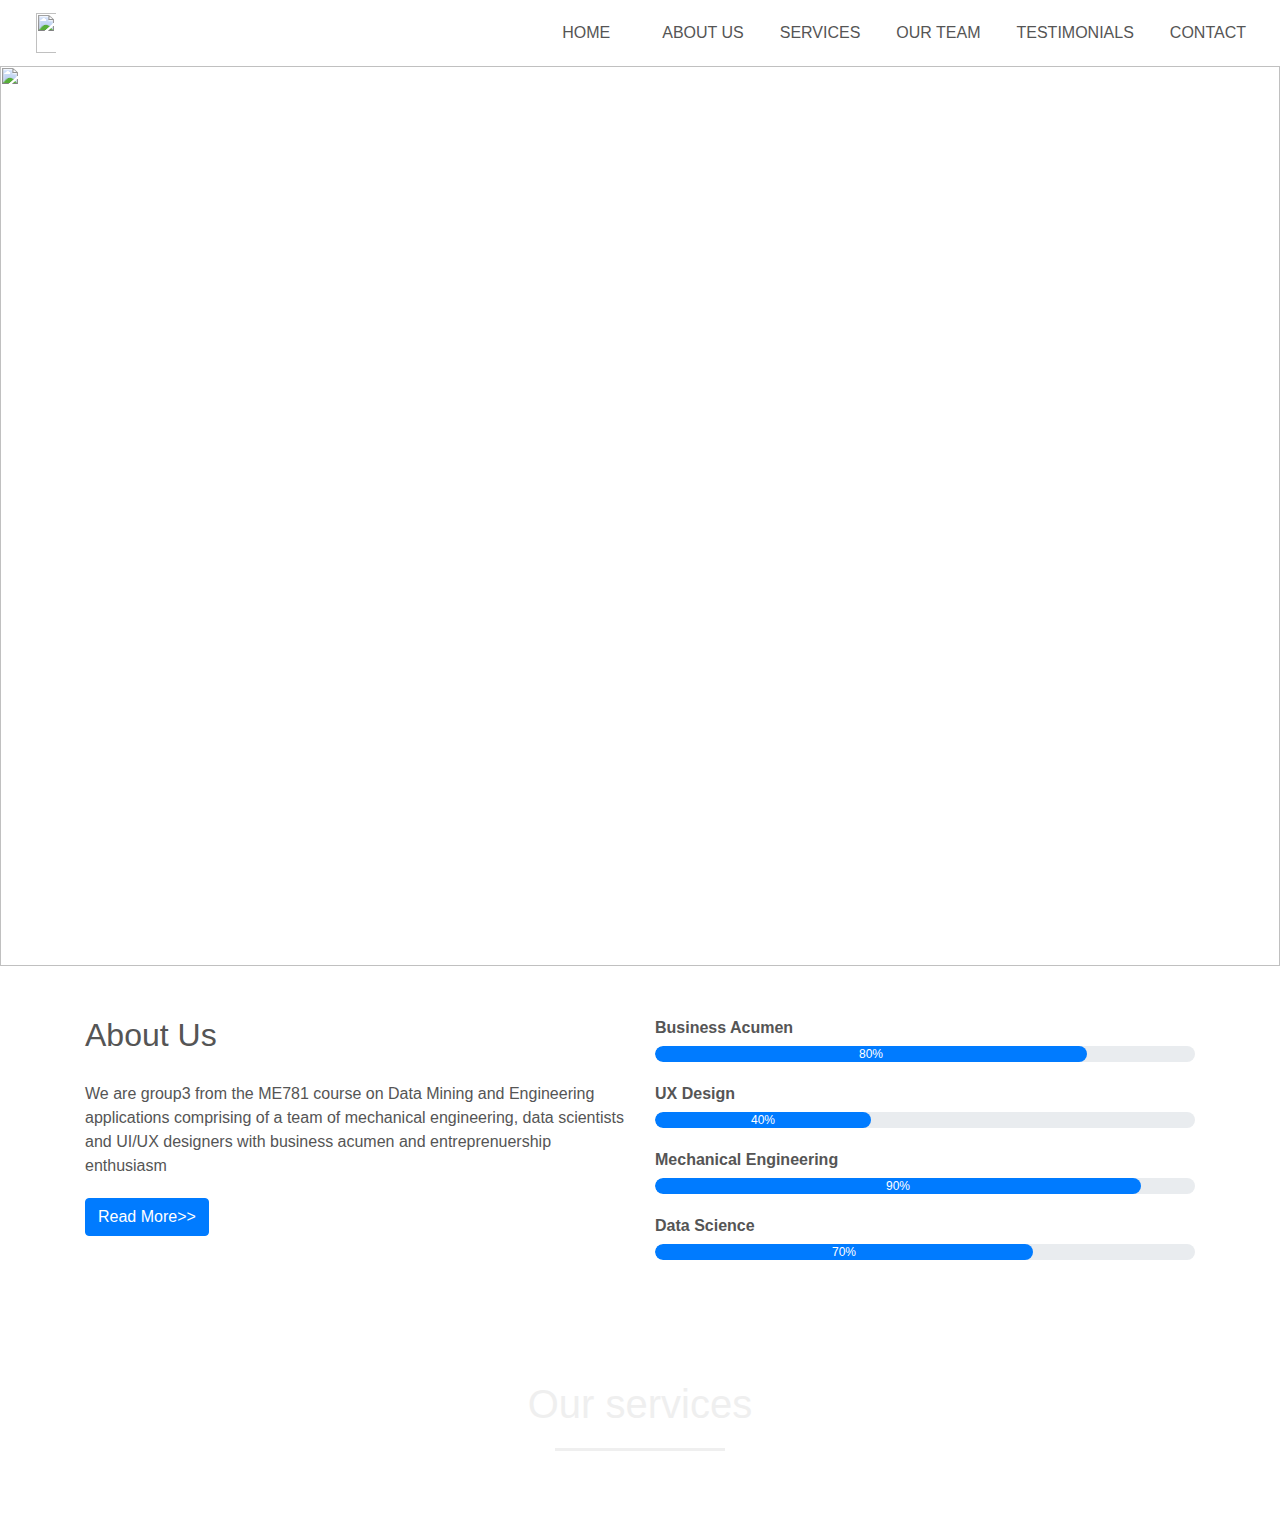
==== index.html @ fdf0c4db "3454 updated" ====
<html lang="en" dir="ltr">
  <head>
    <meta charset="utf-8">
    <title>Business Website</title>
    <link rel="stylesheet" href="style.css">

    <link rel="stylesheet" href="https://cdn.jsdelivr.net/npm/bootstrap@4.5.3/dist/css/bootstrap.min.css">
    <link rel="stylesheet" href="https://stackpath.bootstrapcdn.com/font-awesome/4.7.0/css/font-awesome.min.css">

    <script src="https://code.jquery.com/jquery-3.5.1.slim.min.js"></script>
    <script src="https://cdn.jsdelivr.net/npm/bootstrap@4.5.3/dist/js/bootstrap.bundle.min.js"></script>
  </head>
  <body>
    <!----Navigation bar---->
    <section id="nav-bar">
      <nav class="navbar navbar-expand-lg navbar-light">
  <a class="navbar-brand" href="#"><img src="image/predictailogo.png"</a>
  <button class="navbar-toggler" type="button" data-toggle="collapse" data-target="#navbarNav" aria-controls="navbarNav" aria-expanded="false" aria-label="Toggle navigation">
    <span class="navbar-toggler-icon"></span>
  </button>
  <div class="collapse navbar-collapse" id="navbarNav">
    <ul class="navbar-nav ml-auto">
      <li class="nav-item">
        <a class="nav-link" href="#">HOME</a>
      </li>
      <li class="nav-item">
        <a class="nav-link" href="#">ABOUT US</a>
      </li>
      <li class="nav-item">
        <a class="nav-link" href="#">SERVICES</a>
      </li>
      <li class="nav-item">
        <a class="nav-link" href="#">OUR TEAM</a>
      </li>
      <li class="nav-item">
        <a class="nav-link" href="#">TESTIMONIALS</a>
      </li>
      <li class="nav-item">
        <a class="nav-link" href="#">CONTACT</a>
      </li>
    </ul>
  </div>
</nav>
</section>
<section>
  <!-----Slider----->
  <div id="slider">
    <div id="headerSlider" class="carousel slide" data-ride="carousel">
    <ol class="carousel-indicators">
      <li data-target="#headerSlider" data-slide-to="0" class="active"></li>
      <li data-target="#headerSlider" data-slide-to="1"></li>
      <li data-target="#headerSlider" data-slide-to="2"></li>
    </ol>
    <div class="carousel-inner">
      <div class="carousel-item active">
        <img src="image/banner1.jpg" class="d-block img-fluid">
        <div class="carousel-caption">
          <h5>How to predict customer behaviour</h5>
        </div>
      </div>
      <div class="carousel-item">
        <img src="image/banner2.jpg" class="d-block img-fluid">
        <div class="carousel-caption">
          <h5>How to attract new customers</h5>
        </div>
      </div>
      <div class="carousel-item">
        <img src="image/banner3.jpg" class="d-block img-fluid">
        <div class="carousel-caption">
          <h5>How to retain existing customers</h5>
        </div>
      </div>
    </div>
    <a class="carousel-control-prev" href="#headerSlider" role="button" data-slide="prev">
      <span class="carousel-control-prev-icon" aria-hidden="true"></span>
      <span class="sr-only">Previous</span>
    </a>
    <a class="carousel-control-next" href="#headerSlider" role="button" data-slide="next">
      <span class="carousel-control-next-icon" aria-hidden="true"></span>
      <span class="sr-only">Next</span>
    </a>
  </div>
  </div>
</section>
  <!------About------>
  <section id="about">
    <div class="container">
      <div class="row">
        <div class="col-md-6">
        <h2>About Us</h2>
          <div class="about-content">
            We are group3 from the ME781 course on Data Mining and Engineering applications comprising
            of a team of mechanical engineering, data scientists and UI/UX designers with business acumen
            and entreprenuership enthusiasm
          </div>
          <button type="button" class="btn btn-primary">Read More>></button>
        </div>
        <div class="col-md-6 skills-bar">
          <p>Business Acumen</p>
          <div class="progress">
            <div class="progress-bar" style="width: 80%">80%</div>
          </div>
          <p>UX Design</p>
          <div class="progress">
            <div class="progress-bar" style="width: 40%">40%</div>
          </div>
          <p>Mechanical Engineering</p>
          <div class="progress">
            <div class="progress-bar" style="width: 90%">90%</div>
          </div>
          <p>Data Science</p>
          <div class="progress">
            <div class="progress-bar" style="width: 70%">70%</div>
          </div>
        </div>
      </div>
    </div>
  </section>
<!------Services------>
<section id="services">
  <div class="container">
    <h1>Our services</h1>
  </div>
</section

  </body>

</html>
---- style.css ----
*
{
  margin: 0;
  padding: 0;
}
/*----Navigation Bar-----*/
#nav-bar
{
  position: sticky;
  top: 0;
  z-index: 10;

}
.navbar-brand img
{
  height: 40px;
  padding-left: 20px
}
.navbar-nav li
{
  padding: 0 10px;
}
.navbar-nav li a
{
  float: right;
  text-align: left;
}
#nav-bar ul li a:hover
{
  color: #007bff!important;
}
.navbar
{
  background: #fff;
}
.navbar-toggler
{
  border: none!important;
}
.nav-link
{
  color: #555!important;
  font-weight:500;
  font-size: 16px;
}
/*-----Slider-----*/
#slider
{
  width: 100%;
}
.carousel-caption
{
  top: 50%;
  transform: translateY(-50%);
  bottom: initial!important
}
.carousel-caption h5
{
  color: #fff;
  font-size: 52px;
}
.carousel-item img
{
  width:100%
}

/*-------About------*/
#about
{
  padding-top: 50px;
  padding-bottom: 50px;
  color: #555;
}
#about .btn
{
  margin-top: 20px;
  margin-bottom: 30px;
}
.about-content
{
  padding-top: 20px;
}
.skills-bar p
{
  margin-bottom: 6px;
  font-weight: 600;
}
.progress-bar
{
  border-radius: 16px;
}
.progress
{
  border-radius: 16px!important;
  margin-bottom: 20px;
}
/*------Services------*/
#services
{
  background-image: linear-gradient(rgba(0, 0, 0, 0.8), rgba(0, 0, 0, 0.8)), url(image/services.png);
  background-size: cover;
  background-position: center;
  color: #efefef!important;
  background-attachment: fixed;
  padding-top: 50px;
  padding-bottom: 50px;
}
#services h1
{
  text-align:center;
  color: #efefef!important;
  padding-bottom: 10px;
}

#services h1::after
{
  content: '';
  background-color: #efefef;
  display: block;
  height: 3px;
  width:170px;
  margin: 20px auto 5px;
}
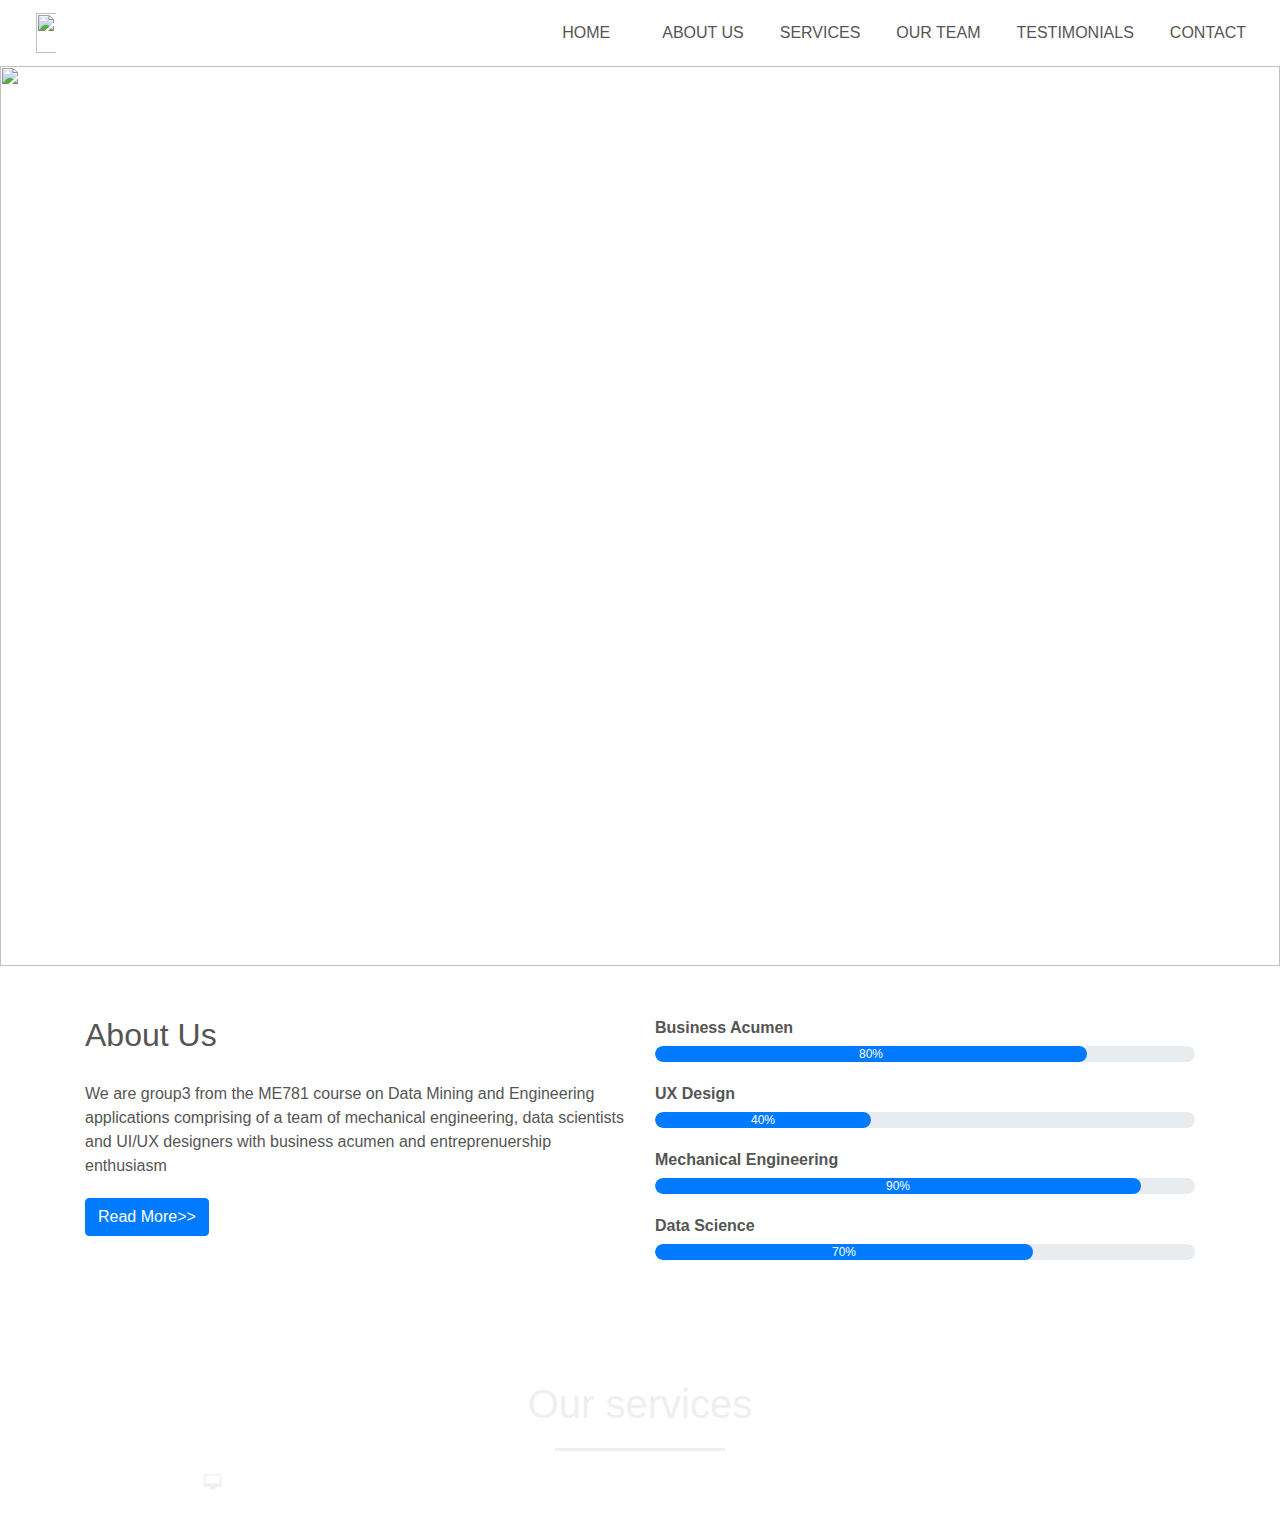
==== commit 2db5de0f: "Update index.html" ====
--- a/index.html
+++ b/index.html
@@ -120,6 +120,15 @@
 <section id="services">
   <div class="container">
     <h1>Our services</h1>
+    <div class="row services">
+      <div class="col-md-3 text-center">
+        <div class="icon">
+          <i class="fa fa-desktop"></i>
+        </div>
+
+      </div>
+
+    </div>
   </div>
 </section
 
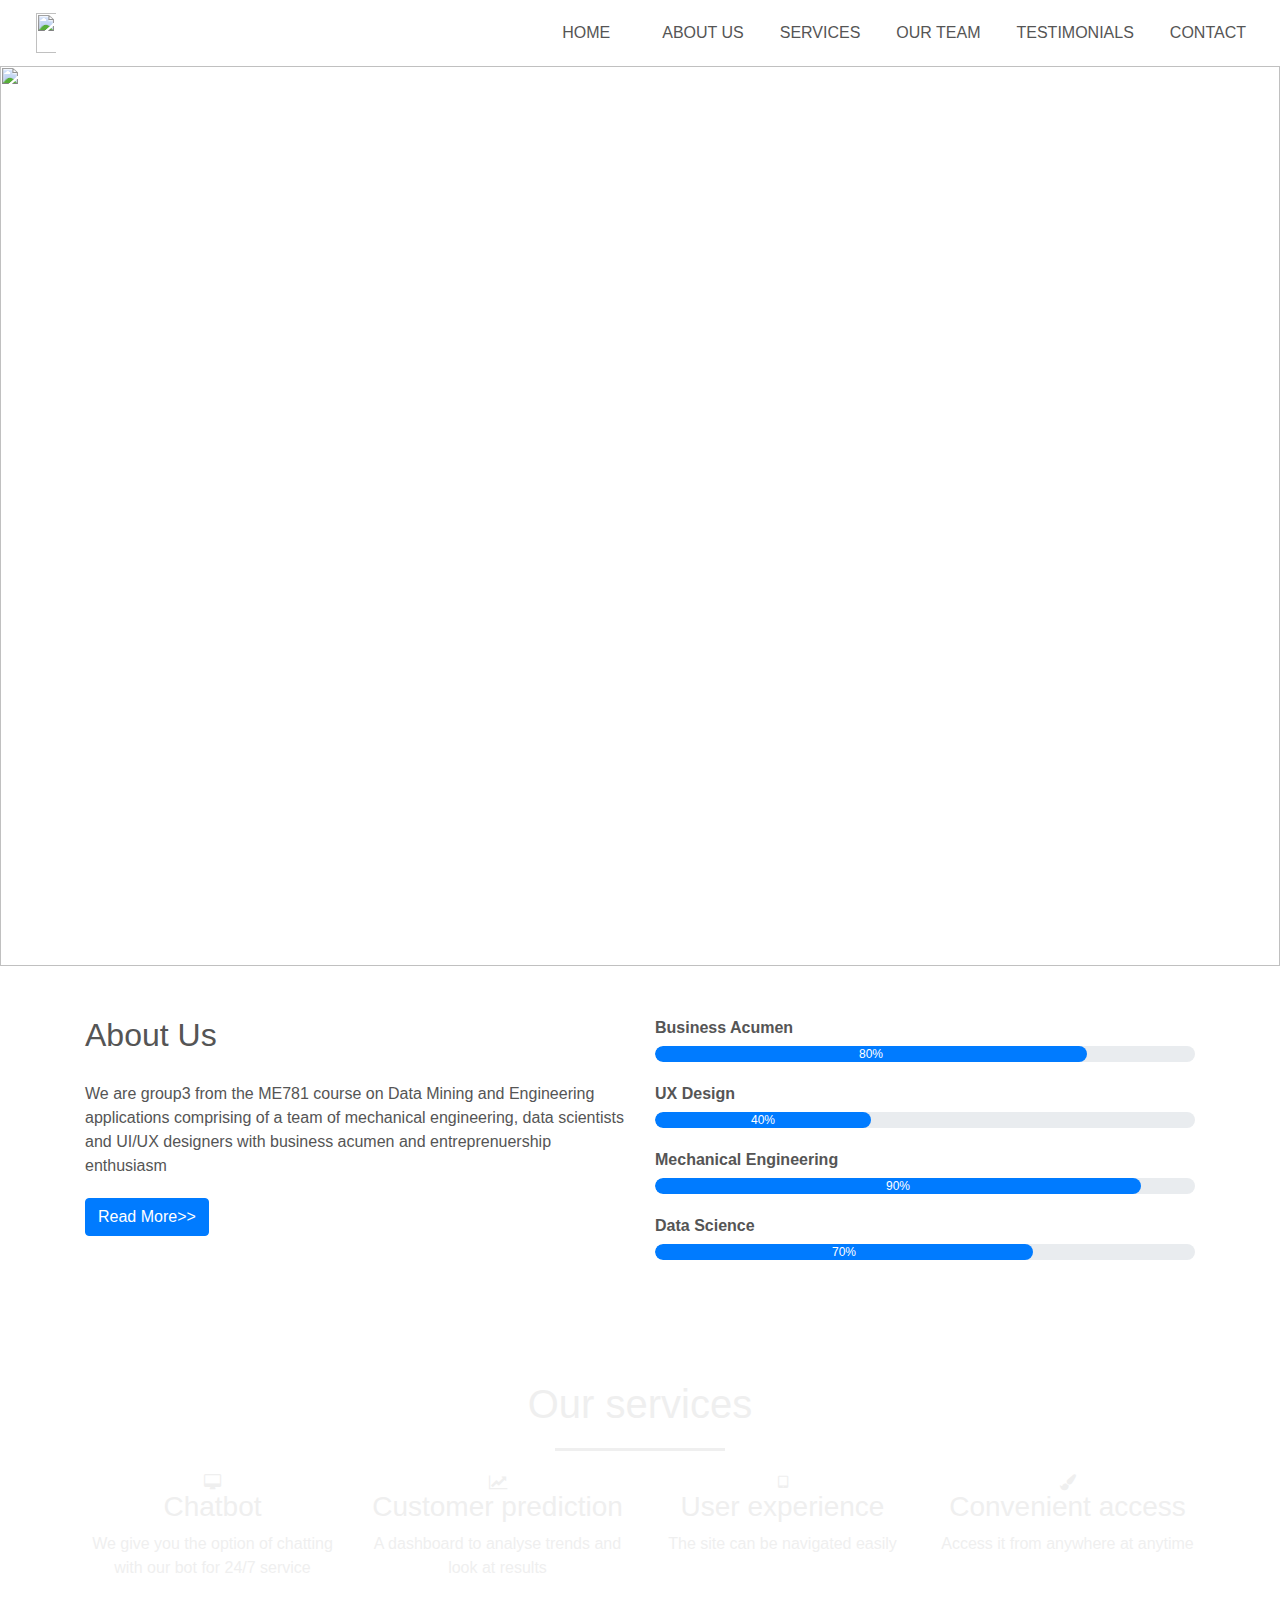
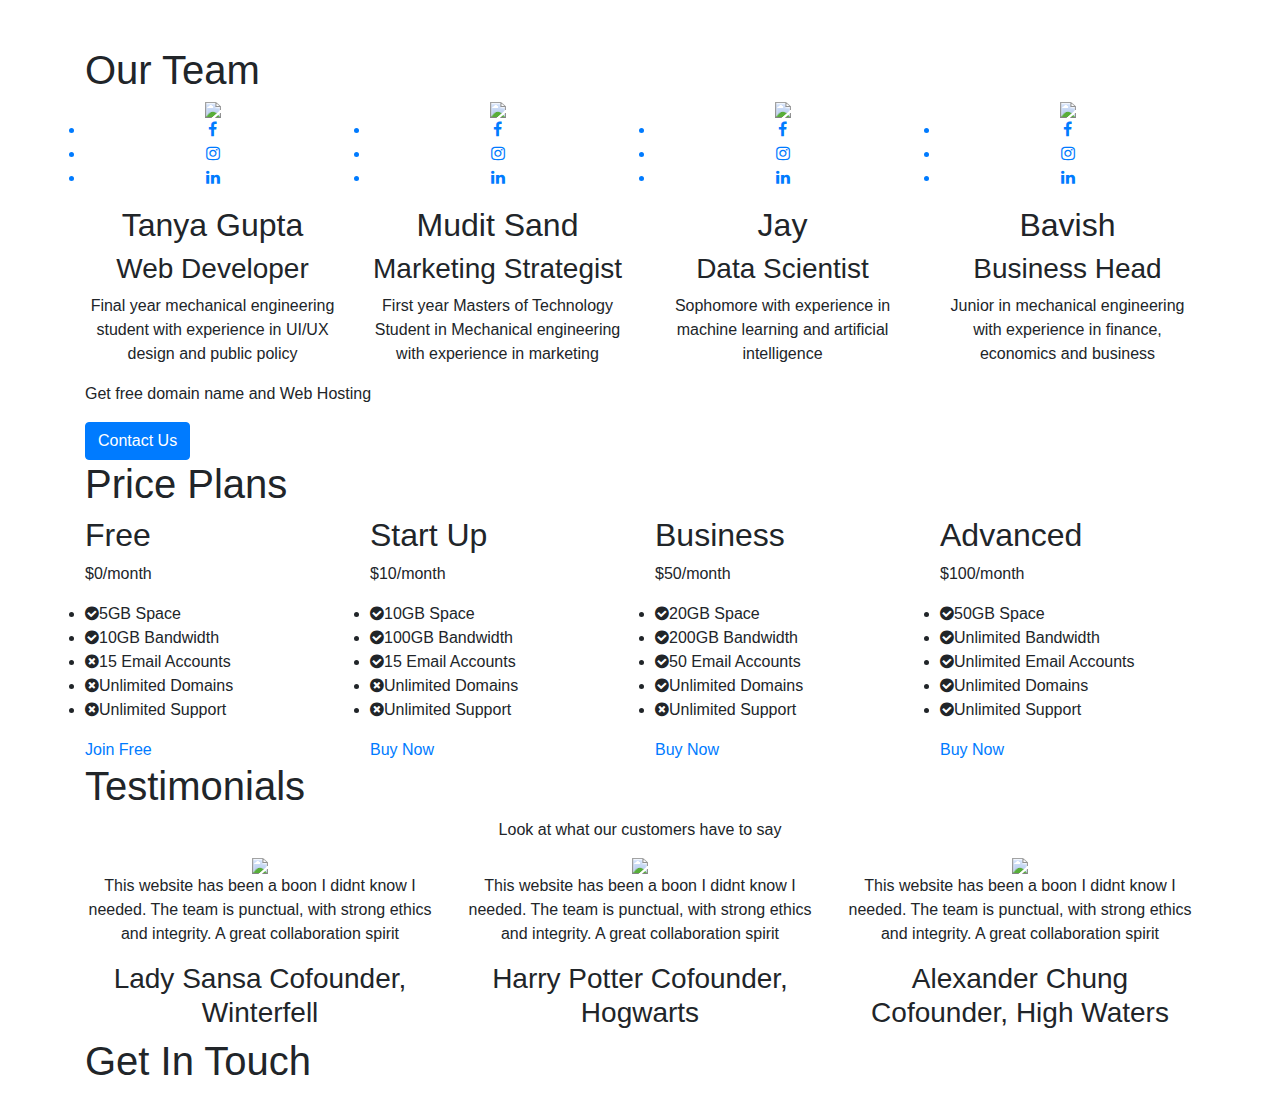
==== commit e9575a9e: "section update" ====
--- a/index.html
+++ b/index.html
@@ -125,13 +125,225 @@
         <div class="icon">
           <i class="fa fa-desktop"></i>
         </div>
+        <h3>Chatbot</h3>
+        <p>We give you the option of chatting with our bot for 24/7 service</p>
+      </div>
+      <div class="col-md-3 text-center">
+        <div class="icon">
+          <i class="fa fa-line-chart"></i>
+        </div>
+        <h3>Customer prediction</h3>
+        <p>A dashboard to analyse trends and look at results</p>
+      </div>
+      <div class="col-md-3 text-center">
+        <div class="icon">
+          <i class="fa fa-tablet"></i>
+        </div>
+        <h3>User experience</h3>
+        <p>The site can be navigated easily</p>
+      </div>
+      <div class="col-md-3 text-center">
+        <div class="icon">
+          <i class="fa fa-paint-brush"></i>
+        </div>
+        <h3>Convenient access</h3>
+        <p>Access it from anywhere at anytime</p>
+      </div>
 
-      </div>
-
-    </div>
-  </div>
-</section
-
+    </div>
+  </div>
+</section>
+<!------Team Members----->
+<section id="team">
+  <div class="container">
+    <h1>Our Team</h1>
+    <div class="row">
+      <div class="col-md-3 profile-pic text-center">
+        <div class="img-box">
+          <img src="image/tanya.jpg" class="img-resposive">
+          <ul>
+            <a href="#"><li><i class="fa fa-facebook"></i></li></a>
+            <a href="#"><li><i class="fa fa-instagram"></i></li></a>
+            <a href="#"><li><i class="fa fa-linkedin"></i></li></a>
+          </ul>
+        </div>
+        <h2>Tanya Gupta</h2>
+        <h3>Web Developer</h3>
+        <p>Final year mechanical engineering student with experience in UI/UX design and public policy</p>
+      </div>
+      <div class="col-md-3 profile-pic text-center">
+        <div class="img-box">
+          <img src="image/mudit.jfif" class="img-resposive">
+          <ul>
+            <a href="#"><li><i class="fa fa-facebook"></i></li></a>
+            <a href="#"><li><i class="fa fa-instagram"></i></li></a>
+            <a href="#"><li><i class="fa fa-linkedin"></i></li></a>
+          </ul>
+        </div>
+        <h2>Mudit Sand</h2>
+        <h3>Marketing Strategist</h3>
+        <p>First year Masters of Technology Student in Mechanical engineering with experience in marketing</p>
+      </div>
+      <div class="col-md-3 profile-pic text-center">
+        <div class="img-box">
+          <img src="image/jay.jfif" class="img-resposive">
+          <ul>
+            <a href="#"><li><i class="fa fa-facebook"></i></li></a>
+            <a href="#"><li><i class="fa fa-instagram"></i></li></a>
+            <a href="#"><li><i class="fa fa-linkedin"></i></li></a>
+          </ul>
+        </div>
+        <h2>Jay</h2>
+        <h3>Data Scientist</h3>
+        <p>Sophomore with experience in machine learning and artificial intelligence</p>
+      </div>
+      <div class="col-md-3 profile-pic text-center">
+        <div class="img-box">
+          <img src="image/bavish.jfif" class="img-resposive">
+          <ul>
+            <a href="#"><li><i class="fa fa-facebook"></i></li></a>
+            <a href="#"><li><i class="fa fa-instagram"></i></li></a>
+            <a href="#"><li><i class="fa fa-linkedin"></i></li></a>
+          </ul>
+        </div>
+        <h2>Bavish</h2>
+        <h3>Business Head</h3>
+        <p>Junior in mechanical engineering with experience in finance, economics and business</p>
+      </div>
+    </div>
+  </div>
+</section>
+<!---Promo------->
+<section id="promo">
+  <div class="container">
+    <p>Get free domain name and Web Hosting</p>
+    <a href="#" class="btn btn-primary">Contact Us</a>
+  </div>
+</section>
+<!---Price Plans--------->
+<section id="price">
+  <div class="container">
+    <h1>Price Plans</h1>
+    <div class="row">
+      <div class="col-md-3">
+        <div class="single-price">
+          <div class="price-head">
+            <h2>Free</h2>
+            <p>$0/<span>month</span></p>
+          </div>
+          <div class="price-content">
+            <ul>
+              <li><i class="fa fa-check-circle"></i>5GB Space</li>
+              <li><i class="fa fa-check-circle"></i>10GB Bandwidth</li>
+              <li><i class="fa fa-times-circle"></i>15 Email Accounts</li>
+              <li><i class="fa fa-times-circle"></i>Unlimited Domains</li>
+              <li><i class="fa fa-times-circle"></i>Unlimited Support</li>
+            </ul>
+          </div>
+          <div class="price-button">
+            <a class="buy-btn" href="#">Join Free</a>
+          </div>
+        </div>
+      </div>
+      <div class="col-md-3">
+        <div class="single-price">
+          <div class="price-head">
+            <h2>Start Up</h2>
+            <p>$10/<span>month</span></p>
+          </div>
+          <div class="price-content">
+            <ul>
+              <li><i class="fa fa-check-circle"></i>10GB Space</li>
+              <li><i class="fa fa-check-circle"></i>100GB Bandwidth</li>
+              <li><i class="fa fa-check-circle"></i>15 Email Accounts</li>
+              <li><i class="fa fa-times-circle"></i>Unlimited Domains</li>
+              <li><i class="fa fa-times-circle"></i>Unlimited Support</li>
+            </ul>
+          </div>
+          <div class="price-button">
+            <a class="buy-btn" href="#">Buy Now</a>
+          </div>
+        </div>
+      </div>
+      <div class="col-md-3">
+        <div class="single-price">
+          <div class="price-head">
+            <h2>Business</h2>
+            <p>$50/<span>month</span></p>
+          </div>
+          <div class="price-content">
+            <ul>
+              <li><i class="fa fa-check-circle"></i>20GB Space</li>
+              <li><i class="fa fa-check-circle"></i>200GB Bandwidth</li>
+              <li><i class="fa fa-check-circle"></i>50 Email Accounts</li>
+              <li><i class="fa fa-check-circle"></i>Unlimited Domains</li>
+              <li><i class="fa fa-times-circle"></i>Unlimited Support</li>
+            </ul>
+          </div>
+          <div class="price-button">
+            <a class="buy-btn" href="#">Buy Now</a>
+          </div>
+        </div>
+      </div>
+      <div class="col-md-3">
+        <div class="single-price">
+          <div class="price-head">
+            <h2>Advanced</h2>
+            <p>$100/<span>month</span></p>
+          </div>
+          <div class="price-content">
+            <ul>
+              <li><i class="fa fa-check-circle"></i>50GB Space</li>
+              <li><i class="fa fa-check-circle"></i>Unlimited Bandwidth</li>
+              <li><i class="fa fa-check-circle"></i>Unlimited Email Accounts</li>
+              <li><i class="fa fa-check-circle"></i>Unlimited Domains</li>
+              <li><i class="fa fa-check-circle"></i>Unlimited Support</li>
+            </ul>
+          </div>
+          <div class="price-button">
+            <a class="buy-btn" href="#">Buy Now</a>
+          </div>
+        </div>
+      </div>
+    </div>
+  </div>
+</section>
+<!---Testimonials----------->
+<section id="testimonials">
+  <div class="container">
+    <h1>Testimonials</h1>
+    <p class="text-center">Look at what our customers have to say</p>
+    <div class="row">
+      <div class="col-md-4 text-center">
+        <div class="profile">
+          <img src="image/user1.jpg" class="user">
+            <blockquote>This website has been a boon I didnt know I needed. The team is punctual, with strong ethics and integrity. A great collaboration spirit</blockquote>
+            <h3>Lady Sansa<span> Cofounder, Winterfell</span> </h3>
+        </div>
+      </div>
+      <div class="col-md-4 text-center">
+        <div class="profile">
+          <img src="image/user2.jpg" class="user">
+            <blockquote>This website has been a boon I didnt know I needed. The team is punctual, with strong ethics and integrity. A great collaboration spirit</blockquote>
+            <h3>Harry Potter<span> Cofounder, Hogwarts</span> </h3>
+        </div>
+      </div>
+      <div class="col-md-4 text-center">
+        <div class="profile">
+          <img src="image/user3.jpeg" class="user">
+            <blockquote>This website has been a boon I didnt know I needed. The team is punctual, with strong ethics and integrity. A great collaboration spirit</blockquote>
+            <h3>Alexander Chung<span> Cofounder, High Waters</span> </h3>
+        </div>
+      </div>
+    </div>
+  </div>
+</section>
+<!---Get in Touch--->
+<section id="contact">
+  <div class="container">
+    <h1>Get In Touch</h1>
+  </div>
+</section>
   </body>
 
 </html>
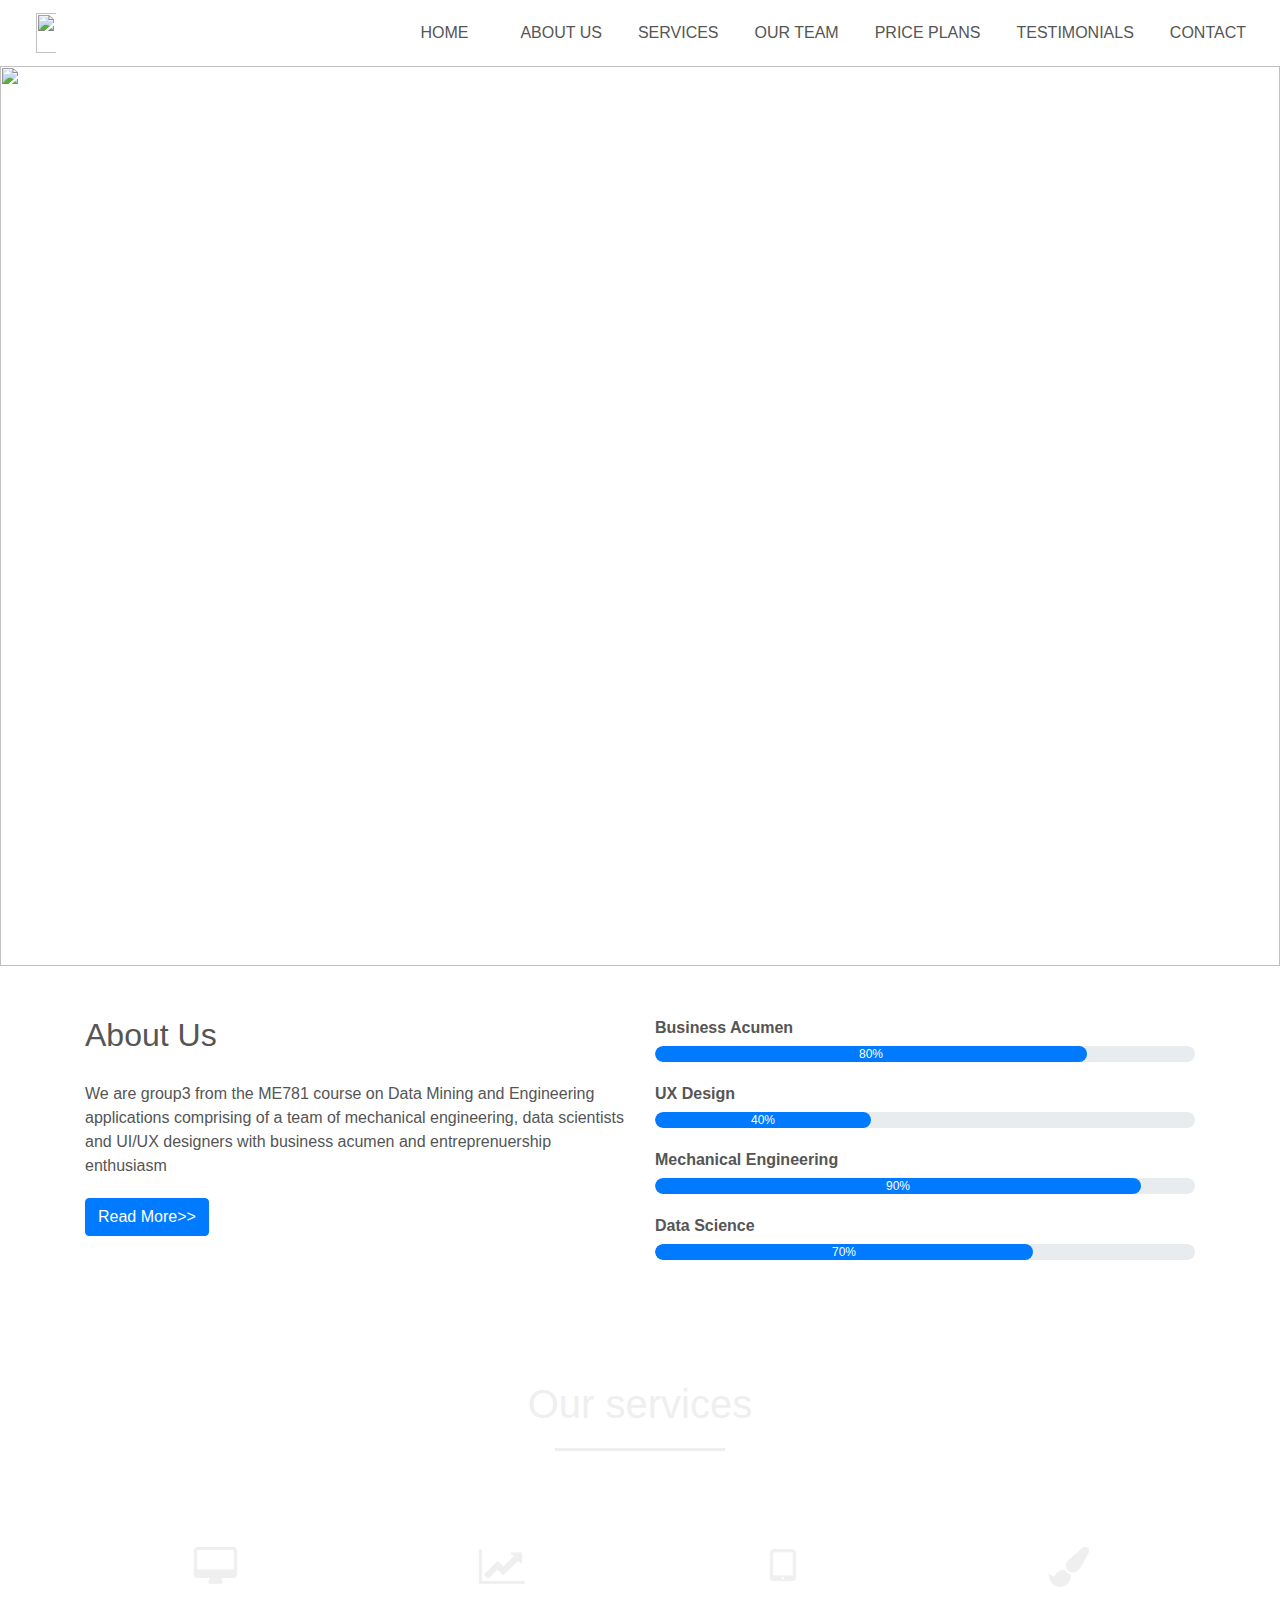
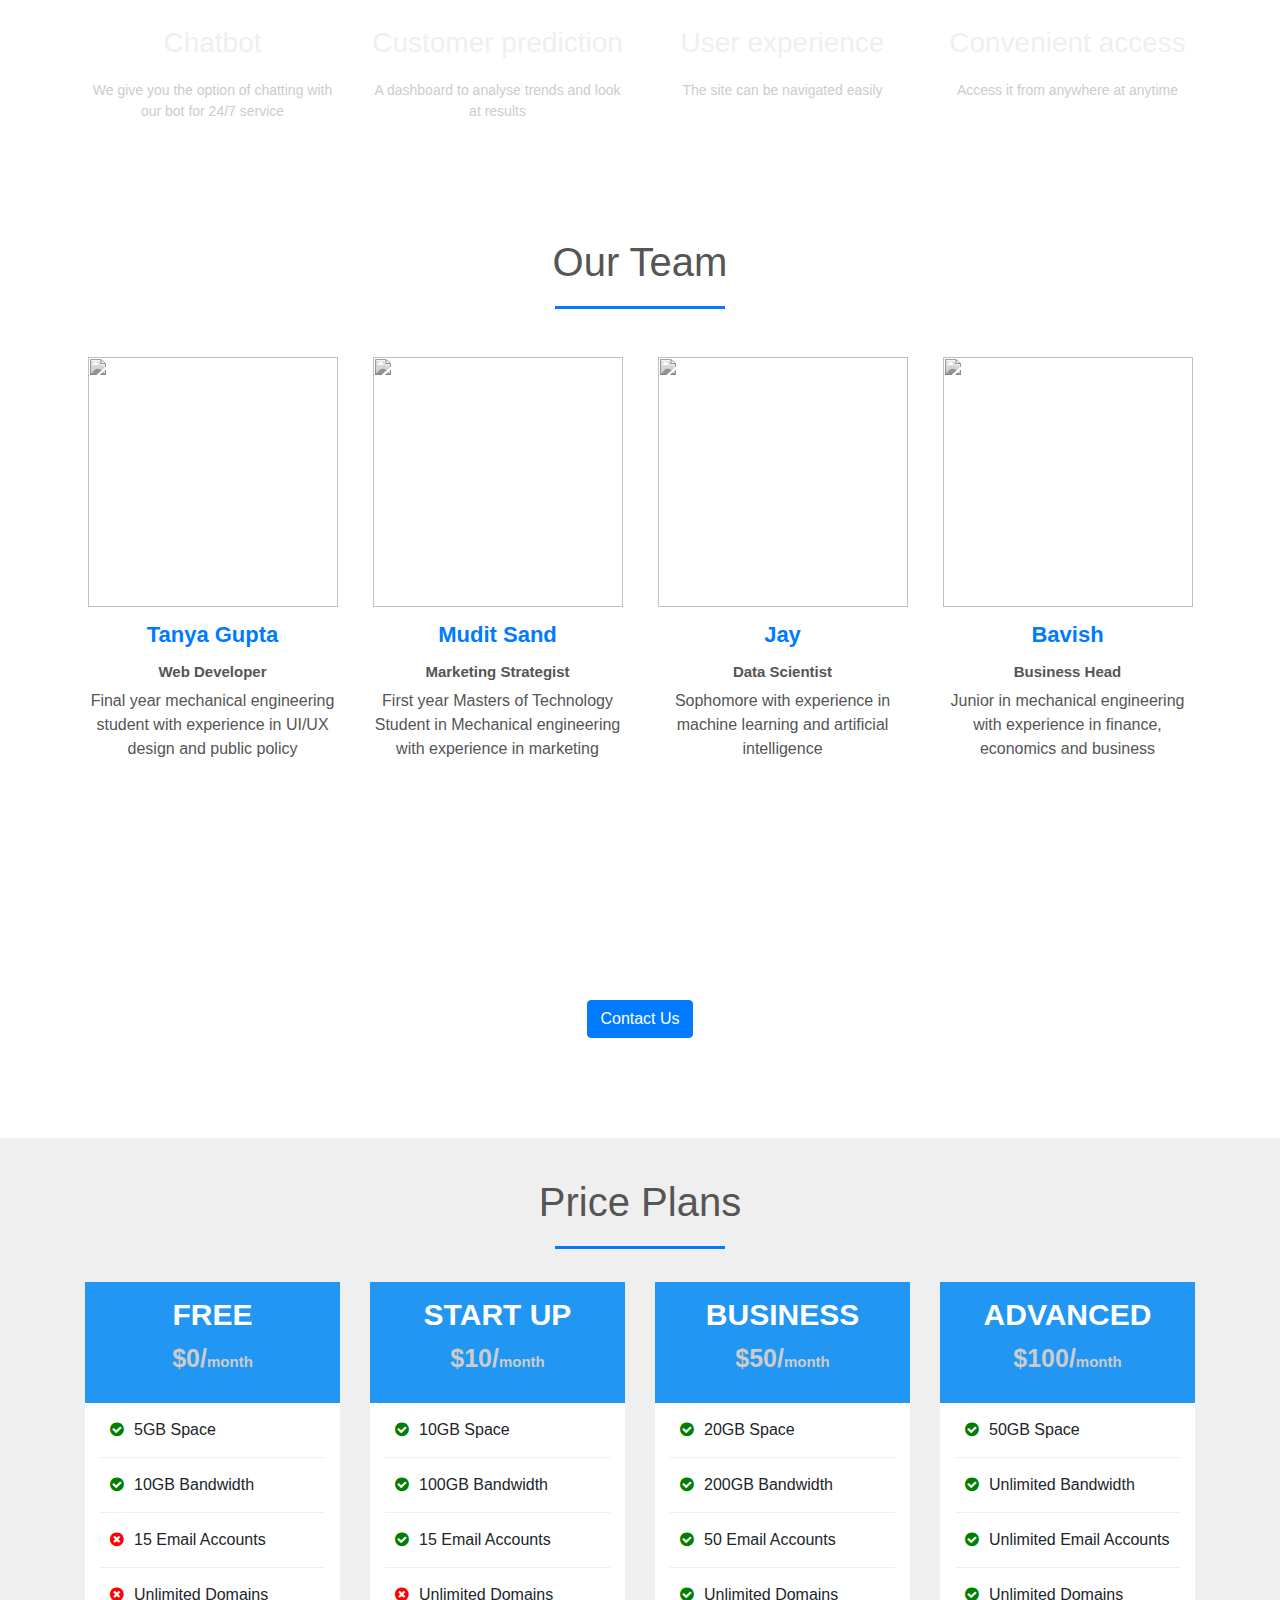
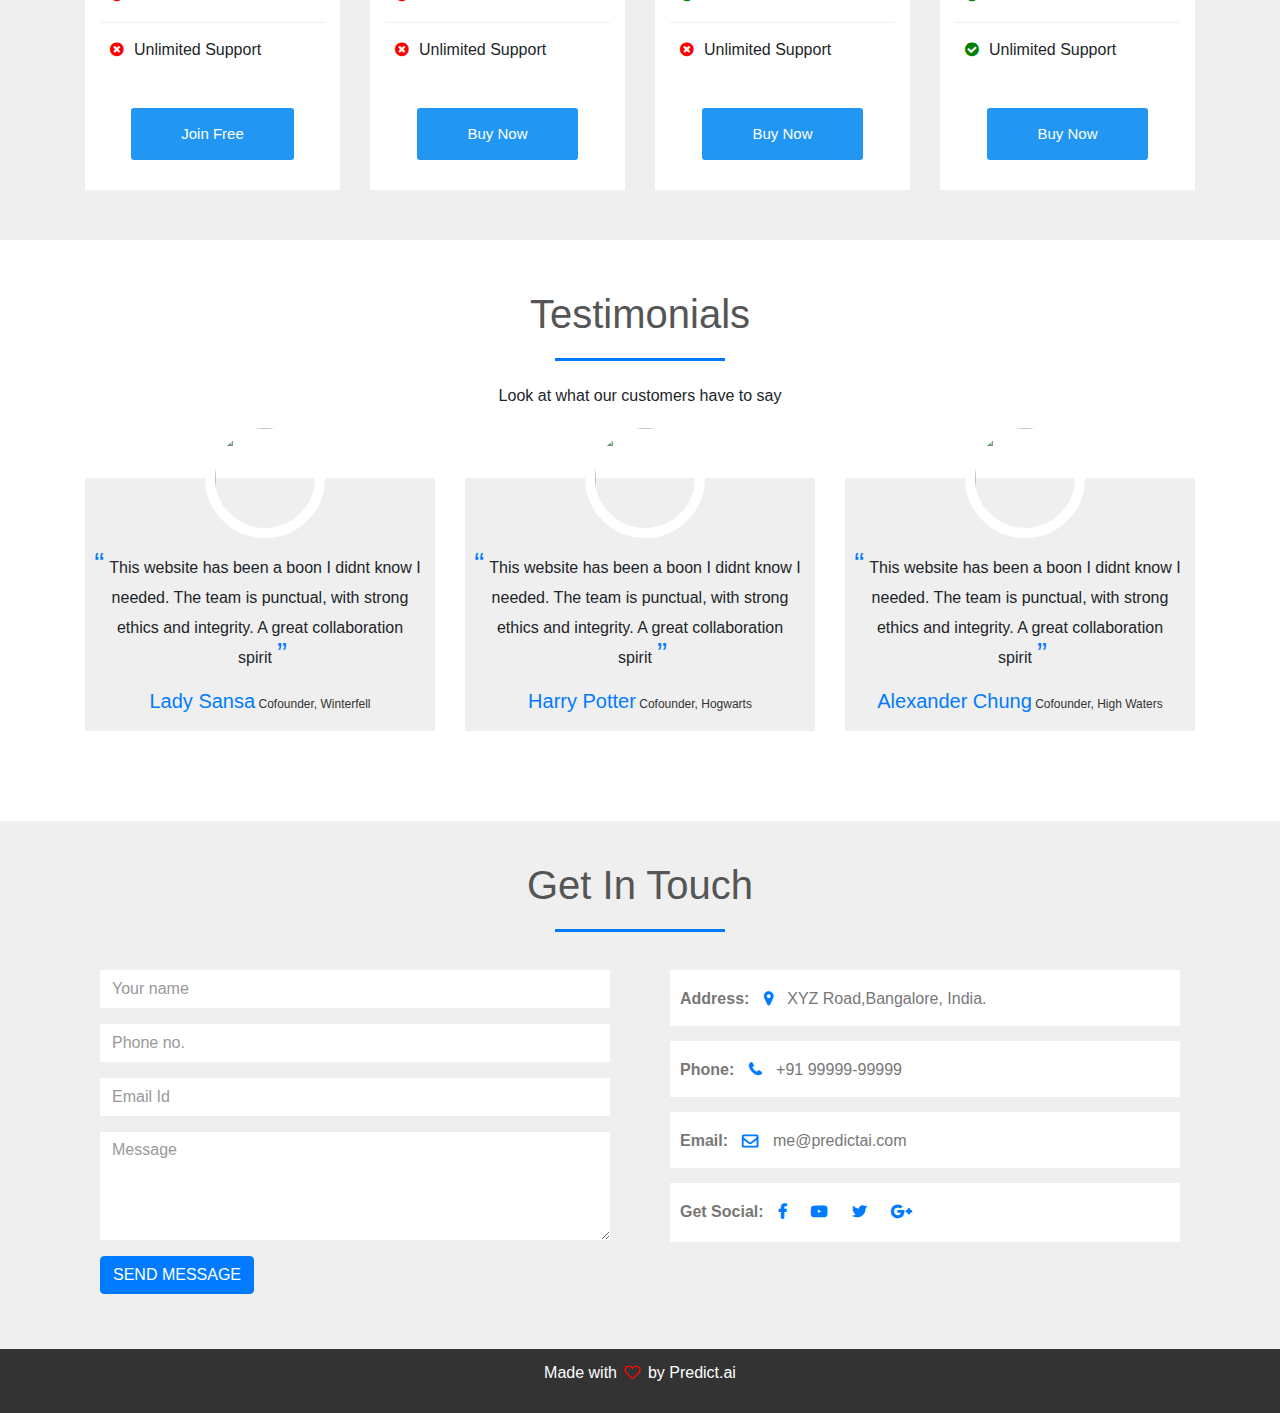
==== commit 752136bd: "14445" ====
--- a/index.html
+++ b/index.html
@@ -21,22 +21,25 @@
   <div class="collapse navbar-collapse" id="navbarNav">
     <ul class="navbar-nav ml-auto">
       <li class="nav-item">
-        <a class="nav-link" href="#">HOME</a>
-      </li>
-      <li class="nav-item">
-        <a class="nav-link" href="#">ABOUT US</a>
-      </li>
-      <li class="nav-item">
-        <a class="nav-link" href="#">SERVICES</a>
-      </li>
-      <li class="nav-item">
-        <a class="nav-link" href="#">OUR TEAM</a>
-      </li>
-      <li class="nav-item">
-        <a class="nav-link" href="#">TESTIMONIALS</a>
-      </li>
-      <li class="nav-item">
-        <a class="nav-link" href="#">CONTACT</a>
+        <a class="nav-link" href="#top">HOME</a>
+      </li>
+      <li class="nav-item">
+        <a class="nav-link" href="#about">ABOUT US</a>
+      </li>
+      <li class="nav-item">
+        <a class="nav-link" href="#services">SERVICES</a>
+      </li>
+      <li class="nav-item">
+        <a class="nav-link" href="#team">OUR TEAM</a>
+      </li>
+      <li class="nav-item">
+        <a class="nav-link" href="#price">PRICE PLANS</a>
+      </li>
+      <li class="nav-item">
+        <a class="nav-link" href="#testimonials">TESTIMONIALS</a>
+      </li>
+      <li class="nav-item">
+        <a class="nav-link" href="#contact">CONTACT</a>
       </li>
     </ul>
   </div>
@@ -217,7 +220,7 @@
 <section id="promo">
   <div class="container">
     <p>Get free domain name and Web Hosting</p>
-    <a href="#" class="btn btn-primary">Contact Us</a>
+    <a href="#contact" class="btn btn-primary">Contact Us</a>
   </div>
 </section>
 <!---Price Plans--------->
@@ -342,6 +345,50 @@
 <section id="contact">
   <div class="container">
     <h1>Get In Touch</h1>
+    <div class="row">
+      <div class="col-md-6">
+        <form class="contact-form">
+          <div class="form-group">
+            <input type="text" class="form-control" placeholder="Your name">
+          </div>
+          <div class="form-group">
+            <input type="number" class="form-control" placeholder="Phone no.">
+          </div>
+          <div class="form-group">
+            <input type="email" class="form-control" placeholder="Email Id">
+          </div>
+          <div class="form-group">
+            <textarea class="form-control" rows="4" placeholder="Message"></textarea>
+          </div>
+          <button type="submit" class="btn btn-primary">SEND MESSAGE</button>
+        </form>
+      </div>
+      <div class="col-md-6 contact-info">
+        <div class="follow">
+          <b>Address: </b><i class="fa fa-map-marker"></i> XYZ Road,Bangalore, India.
+        </div>
+        <div class="follow">
+          <b>Phone: </b><i class="fa fa-phone"></i> +91 99999-99999
+        </div>
+        <div class="follow">
+          <b>Email: </b><i class="fa fa-envelope-o"></i> me@predictai.com
+        </div>
+        <div class="follow">
+          <label><b>Get Social: </b></label>
+          <a href="#"><i class="fa fa-facebook"></i></a>
+          <a href="#"><i class="fa fa-youtube-play"></i></a>
+          <a href="#"><i class="fa fa-twitter"></i></a>
+          <a href="#"><i class="fa fa-google-plus"></i></a>
+        </div>
+
+      </div>
+    </div>
+  </div>
+</section>
+<!---Footer----->
+<section id="footer">
+  <div class="container text-center">
+    <p>Made with <i class="fa fa-heart-o"></i> by Predict.ai</p>
   </div>
 </section>
   </body>
--- a/style.css
+++ b/style.css
@@ -121,3 +121,351 @@
   width:170px;
   margin: 20px auto 5px;
 }
+.services
+{
+  margin-top:40px;
+}
+.icon
+{
+  font-size: 40px;
+  margin: 20px auto;
+  padding: 20px;
+  height: 80px;
+  width: 80px;
+  border:1px solid #fff;
+  border-radius: 50%;
+}
+#services p
+{
+  font-size: 14px;
+  margin-top: 20px;
+  color: #ccc;
+}
+.services .col-md-3:hover
+{
+  background: #007bff;
+  cursor: pointer;
+  transition: 0.7s;
+}
+/*-------Team members------*/
+#team
+{
+  padding-top: 50px;
+  padding-bottom: 50px;
+  color: #555;
+}
+h1
+{
+  text-align:center;
+  color:#555!important;
+  padding-bottom: 10px;
+}
+h1::after
+{
+  content: '';
+  background-color: #007bff;
+  display: block;
+  height: 3px;
+  width:170px;
+  margin: 20px auto 5px;
+}
+.profile-pic
+{
+  margin-top: 25px;
+}
+.profile-pic .img-box
+{
+  opacity: 1;
+
+  display: block;
+  position: relative;
+}
+.profile-pic .img-box img
+{
+  filter: grayscale(1);
+  width: 250px;
+}
+.profile-pic .img-box img:hover
+{
+  filter: grayscale(0);
+  cursor: pointer;
+}
+.profile-pic h2
+{
+  font-size:22px;
+  font-weight: bold;
+  margin-top: 15px;
+  color: #007bff!important;
+}
+.profile-pic h3
+{
+  font-size:15px;
+  font-weight: bold;
+  margin-top: 15px;
+}
+#team .fa
+{
+  height: 25px;
+  width: 25px;
+  color: #007bff!important;
+  background: #fff;
+  padding: 4px;
+  border-radius: 50%;
+}
+.img-box ul
+{
+  padding: 15px 0;
+  position: absolute;
+  z-index: 2;
+  bottom: 0;
+  left: 50%;
+  transform: translateX(-50%);
+  opacity: 0;
+}
+.img-box ul li
+{
+  padding: 5px;
+  display: inline-block;
+}
+.img-box:hover ul
+{
+  opacity: 1
+}
+.img-box ul, .img-box ul li
+{
+  transition: 0.5s;
+}
+/*-------promo------*/
+#promo
+{
+  background-image: linear-gradient(rgba(0, 0, 0, 0.7), rgba(0, 0, 0, 0.7)), url(image/promo.jpg);
+  background-size: cover;
+  background-position: center;
+  color: #fff;
+  background-attachment: fixed;
+  text-align: center;
+  padding:100px;
+  font-family: sans-serif;
+  font-size: 38px;
+}
+#price
+{
+  padding:40px;
+  background: #efefef;
+}
+.single-price
+{
+  margin: 10px auto;
+  display: inline;
+  float: left;
+  width: 100%;
+  background-color: #fff;
+  transition: 0.5s;
+}
+.single-price:hover
+{
+  box-shadow: 0 2px 20px #333;
+}
+.price-head
+{
+  background-color: #2196f3;
+  display: inline;
+  float: left;
+  padding: 10px 5px;
+  text-align: center;
+  width: 100%;
+}
+.price-head h2
+{
+  color: #fff;
+  font-size: 30px;
+  font-weight: bold;
+  margin-bottom: 5px;
+  padding: 5px;
+  text-transform: uppercase;
+}
+.price-head p
+{
+  color: #ccc;
+  font-size: 25px;
+  font-weight: bold;
+  line-height: 30px;
+}
+#price span
+{
+  font-size: 15px;
+}
+.price-content
+{
+  display: inline;
+  float: left;
+  width:100%;
+  padding: 0 15px;
+}
+.price-content ul li
+{
+  border-bottom: 1px solid #efefef;
+  padding:15px 10px;
+  list-style: none;
+}
+ul li:last-child
+{
+  border: none;
+}
+.fa-check-circle
+{
+  color: green;
+  margin-right: 10px;
+  font-size: 20px;
+}
+.fa-times-circle
+{
+  color: red;
+  margin-right: 10px;
+  font-size: 20px;
+}
+.price-button
+{
+  display: inline;
+  float:left;
+  padding: 15px 15px 30px;
+  text-align: center;;
+  width: 100%;
+}
+.buy-btn
+{
+  background-color: #2196f3;
+  border-radius: 3px;
+  display: inline-block;
+  font-size: 15px;
+  padding: 15px 50px;
+  transition: 0.5s
+}
+.buy-btn:hover{
+  border-color: 1px solid #fff;
+  background-color: #3f51b5;
+}
+a
+{
+  text-decoration: none!important;
+  color: #fff!important;
+}
+/*-------Testimonials---------*/
+#testimonials
+{
+  padding-top: 50px;
+  padding-bottom: 50px;
+}
+#testimonials .row
+{
+  margin-top: 30px
+}
+.col-md-4
+{
+  margin: 40px auto;
+}
+.profile
+{
+  padding: 70px 10px 10px;
+  background-color: #efefef;
+}
+.user
+{
+  width: 120px;
+  height: 120px;
+  border-radius: 50%;
+}
+.profile img
+{
+  top:-60px;
+  position:absolute;
+  left: 135px;
+  border:10px solid #fff;
+}
+.profile h3
+{
+  font-size: 20px;
+  margin-top: 15px;
+  color: #007bff;
+}
+#testimonials span
+{
+  font-size: 12px;
+  color: #333;
+}
+blockquote
+{
+  font-size: 16px;
+  line-height: 30px;
+}
+blockquote::before
+{
+  content: open-quote;
+  font-size: 30px;
+  color: #007bff;
+  position: relative;
+  line-height: 30px;
+  bottom: 0px;
+  right: 5px;
+}
+blockquote::after
+{
+  content: close-quote;
+  font-size: 30px;
+  color: #007bff;
+  position: relative;
+  line-height: 10px;
+  bottom: 0px;
+  left: 5px;
+}
+.profile:hover
+{
+  box-shadow: 0 0 15px 5px rgba(0, 0, 0, 0.2);
+  cursor: pointer;
+  transition: 0.5s
+}
+/*-------Get in Touch-----*/
+#contact
+{
+  background: #efefef;
+  padding-top: 40px;
+  padding-bottom: 40px;
+  color:#777;
+}
+.contact-form
+{
+  padding: 15px;
+}
+.form-control
+{
+  border-radius: 0!important;
+  border:none!important;
+}
+::placeholder
+{
+  color: #999!important;
+}
+.follow
+{
+  background: #fff;
+  padding: 10px;
+  margin: 15px;
+}
+.contact-info .fa
+{
+  margin: 10px;
+  color: #007bff;
+  font-weight: bold;
+}
+/*-----Footer-----*/
+#footer
+{
+  background: #333;
+  color: #fff;
+  padding: 12px;
+}
+.fa-heart-o
+{
+  margin: 3px;
+  color:red;
+}
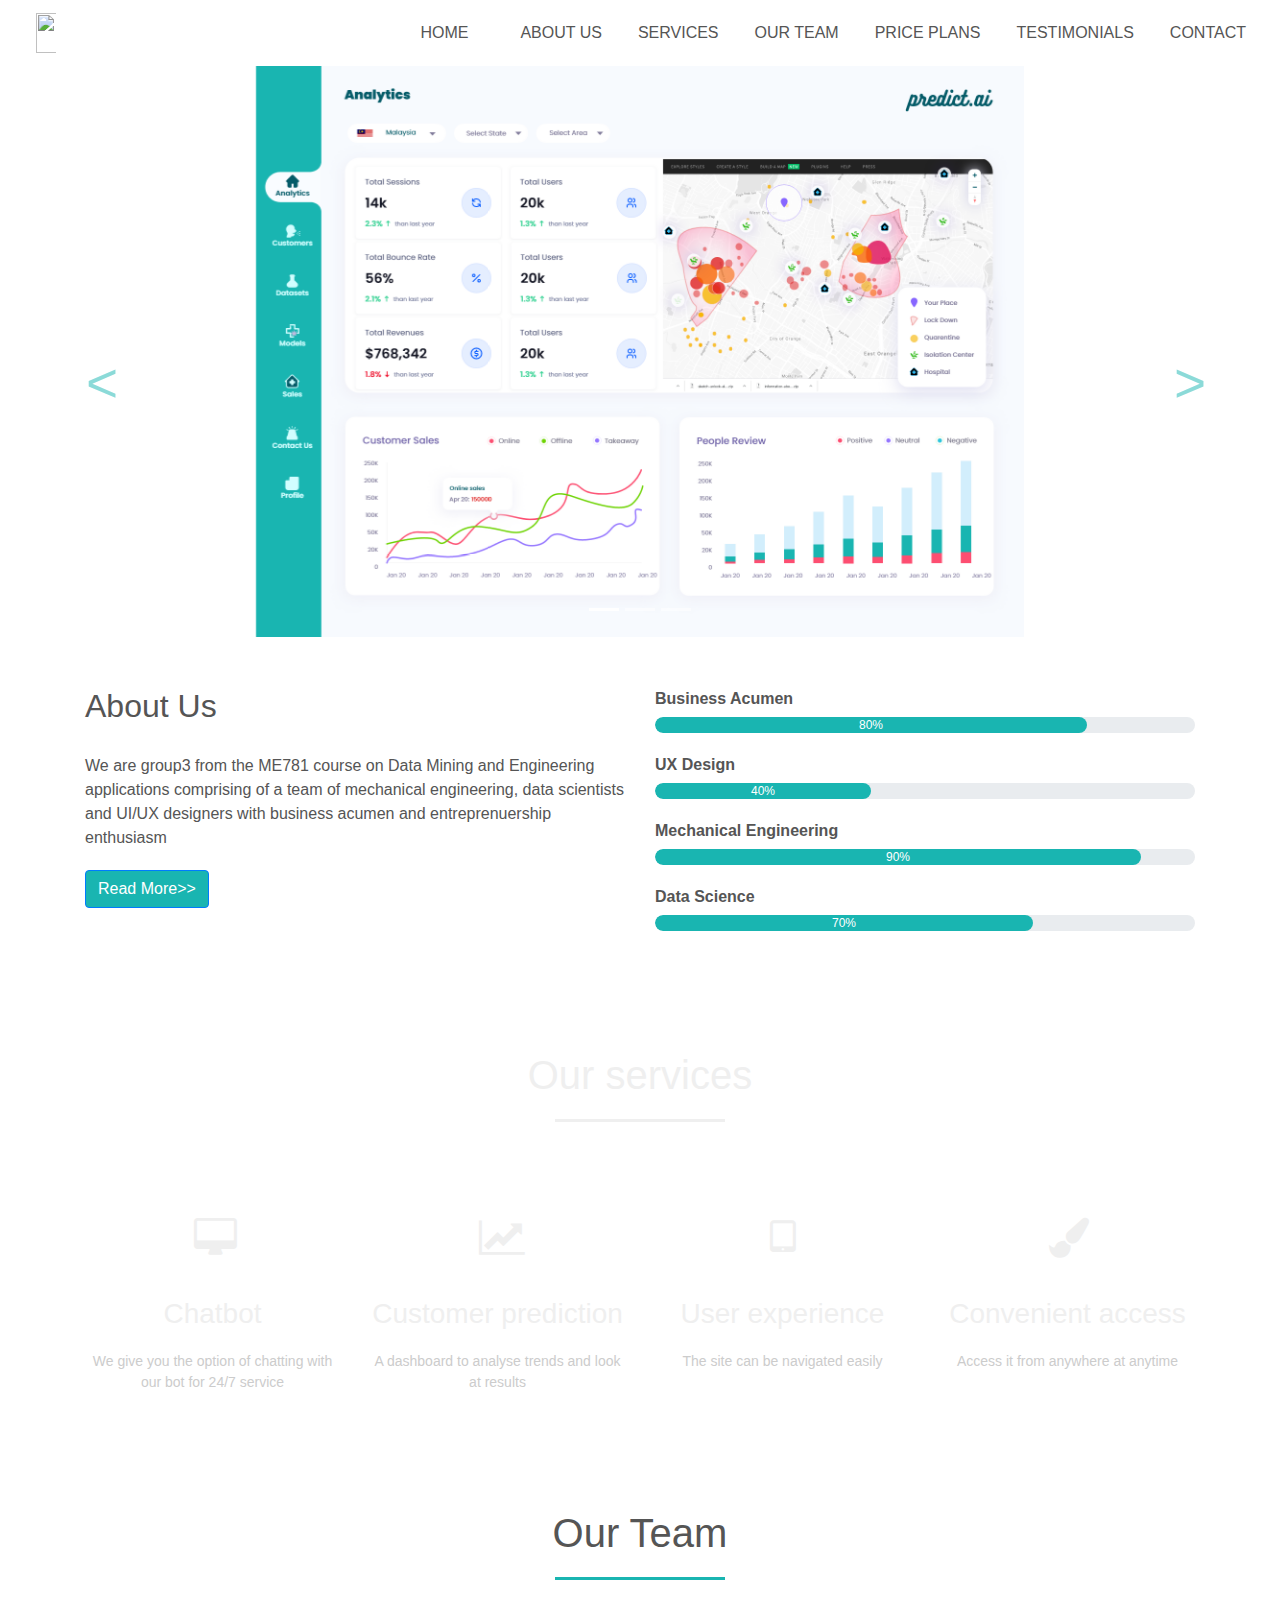
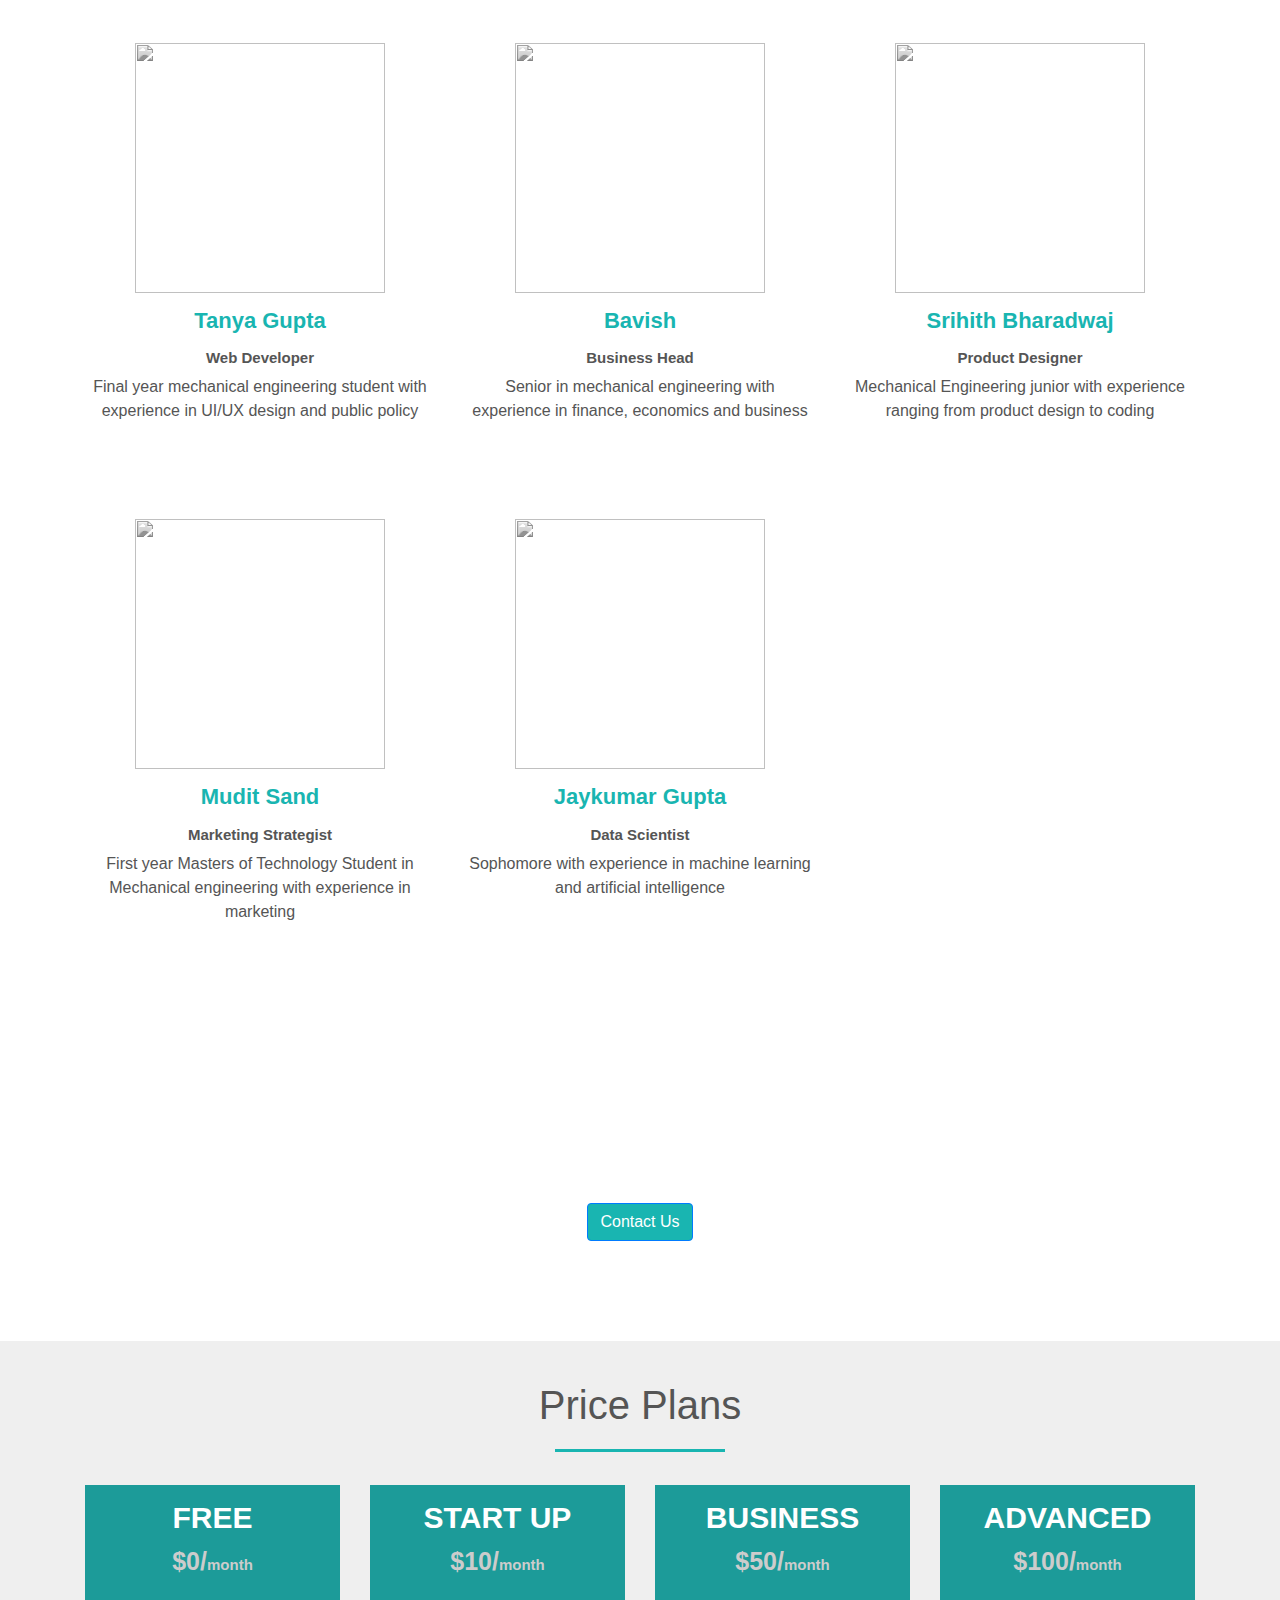
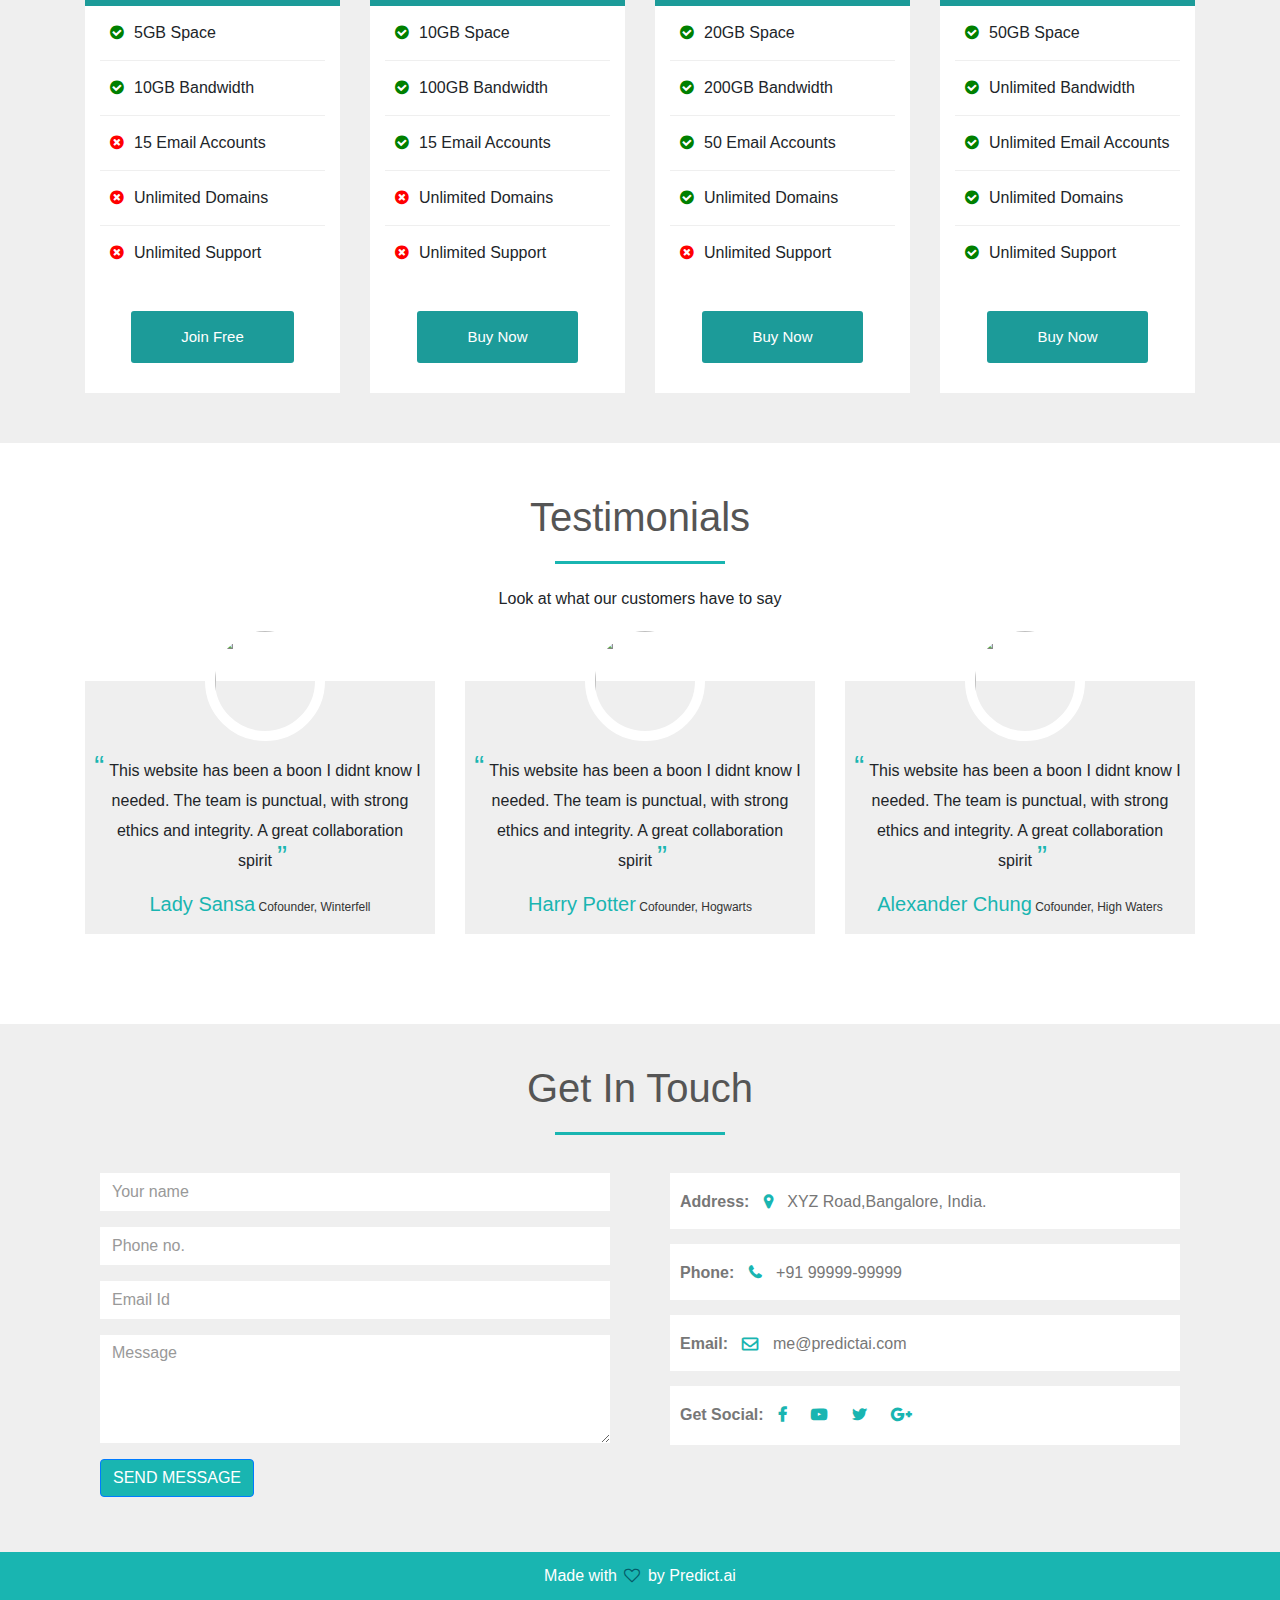
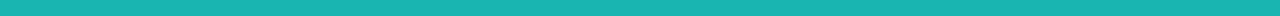
==== commit fe91dd07: "carousel updated" ====
--- a/index.html
+++ b/index.html
@@ -56,22 +56,27 @@
     </ol>
     <div class="carousel-inner">
       <div class="carousel-item active">
-        <img src="image/banner1.jpg" class="d-block img-fluid">
+        <img src="image/banner1.png" class="d-block img-fluid">
         <div class="carousel-caption">
-          <h5>How to predict customer behaviour</h5>
         </div>
       </div>
       <div class="carousel-item">
-        <img src="image/banner2.jpg" class="d-block img-fluid">
+        <img src="image/banner2.png" class="d-block img-fluid">
         <div class="carousel-caption">
-          <h5>How to attract new customers</h5>
         </div>
       </div>
       <div class="carousel-item">
-        <img src="image/banner3.jpg" class="d-block img-fluid">
+        <img src="image/banner3.png" class="d-block img-fluid">
         <div class="carousel-caption">
-          <h5>How to retain existing customers</h5>
-        </div>
+        </div>
+      </div>
+      <div class="carousel-item">
+        <img src="image/banner4.png" class="d-block img-fluid">
+        <div class="carousel-caption">
+        </div>
+        <!---div class="carousel-caption">
+          <h5>How to sell existing customer</h5>
+        </div>--->
       </div>
     </div>
     <a class="carousel-control-prev" href="#headerSlider" role="button" data-slide="prev">
@@ -161,7 +166,7 @@
   <div class="container">
     <h1>Our Team</h1>
     <div class="row">
-      <div class="col-md-3 profile-pic text-center">
+      <div class="col-md-4 profile-pic text-center">
         <div class="img-box">
           <img src="image/tanya.jpg" class="img-resposive">
           <ul>
@@ -174,7 +179,35 @@
         <h3>Web Developer</h3>
         <p>Final year mechanical engineering student with experience in UI/UX design and public policy</p>
       </div>
-      <div class="col-md-3 profile-pic text-center">
+      <div class="col-md-4 profile-pic text-center">
+        <div class="img-box">
+          <img src="image/bavish.jfif" class="img-resposive">
+          <ul>
+            <a href="#"><li><i class="fa fa-facebook"></i></li></a>
+            <a href="#"><li><i class="fa fa-instagram"></i></li></a>
+            <a href="#"><li><i class="fa fa-linkedin"></i></li></a>
+          </ul>
+        </div>
+        <h2>Bavish</h2>
+        <h3>Business Head</h3>
+        <p>Senior in mechanical engineering with experience in finance, economics and business</p>
+      </div>
+      <div class="col-md-4 profile-pic text-center">
+        <div class="img-box">
+          <img src="image/srihith.jpg" class="img-resposive">
+          <ul>
+            <a href="#"><li><i class="fa fa-facebook"></i></li></a>
+            <a href="#"><li><i class="fa fa-instagram"></i></li></a>
+            <a href="#"><li><i class="fa fa-linkedin"></i></li></a>
+          </ul>
+        </div>
+        <h2>Srihith Bharadwaj</h2>
+        <h3>Product Designer</h3>
+        <p>Mechanical Engineering junior with experience ranging from product design to coding</p>
+      </div>
+    </div>
+    <div class="row">
+      <div class="col-md-4 profile-pic text-center">
         <div class="img-box">
           <img src="image/mudit.jfif" class="img-resposive">
           <ul>
@@ -187,7 +220,7 @@
         <h3>Marketing Strategist</h3>
         <p>First year Masters of Technology Student in Mechanical engineering with experience in marketing</p>
       </div>
-      <div class="col-md-3 profile-pic text-center">
+      <div class="col-md-4 profile-pic text-center">
         <div class="img-box">
           <img src="image/jay.jfif" class="img-resposive">
           <ul>
@@ -196,22 +229,11 @@
             <a href="#"><li><i class="fa fa-linkedin"></i></li></a>
           </ul>
         </div>
-        <h2>Jay</h2>
+        <h2>Jaykumar Gupta</h2>
         <h3>Data Scientist</h3>
         <p>Sophomore with experience in machine learning and artificial intelligence</p>
       </div>
-      <div class="col-md-3 profile-pic text-center">
-        <div class="img-box">
-          <img src="image/bavish.jfif" class="img-resposive">
-          <ul>
-            <a href="#"><li><i class="fa fa-facebook"></i></li></a>
-            <a href="#"><li><i class="fa fa-instagram"></i></li></a>
-            <a href="#"><li><i class="fa fa-linkedin"></i></li></a>
-          </ul>
-        </div>
-        <h2>Bavish</h2>
-        <h3>Business Head</h3>
-        <p>Junior in mechanical engineering with experience in finance, economics and business</p>
+      <div class="col-md-4 profile-pic text-center">
       </div>
     </div>
   </div>
@@ -219,7 +241,7 @@
 <!---Promo------->
 <section id="promo">
   <div class="container">
-    <p>Get free domain name and Web Hosting</p>
+    <p>Get free trial for a week</p>
     <a href="#contact" class="btn btn-primary">Contact Us</a>
   </div>
 </section>
@@ -391,6 +413,11 @@
     <p>Made with <i class="fa fa-heart-o"></i> by Predict.ai</p>
   </div>
 </section>
+<!---Footer Close------>
+<script src="js/smooth-scroll.js"></script>
+<script>
+	var scroll = new SmoothScroll('a[href*="#"]');
+</script>
   </body>
 
 </html>
--- a/style.css
+++ b/style.css
@@ -3,6 +3,12 @@
   margin: 0;
   padding: 0;
 }
+/*----Dashboard------*/
+/* On small screens, set height to 'auto' for the grid */
+@media screen and (max-width: 767px) {
+  .row.content {height: auto;}
+}
+.row.content {height: 550px}
 /*----Navigation Bar-----*/
 #nav-bar
 {
@@ -27,7 +33,7 @@
 }
 #nav-bar ul li a:hover
 {
-  color: #007bff!important;
+  color: #19b5b1!important;
 }
 .navbar
 {
@@ -56,14 +62,27 @@
 }
 .carousel-caption h5
 {
-  color: #fff;
-  font-size: 52px;
+  color: #19b5b1;
+  font-size: 40px;
 }
 .carousel-item img
 {
-  width:100%
+  width: 60%;
+  margin: auto;
+  display: block;
+}
+.carousel-control-next-icon:after
+{
+  content: '>';
+  font-size: 55px;
+  color: #19b5b1;
 }
 
+.carousel-control-prev-icon:after {
+  content: '<';
+  font-size: 55px;
+  color: #19b5b1;
+}
 /*-------About------*/
 #about
 {
@@ -75,6 +94,7 @@
 {
   margin-top: 20px;
   margin-bottom: 30px;
+  background-color: #19b5b1;
 }
 .about-content
 {
@@ -88,6 +108,7 @@
 .progress-bar
 {
   border-radius: 16px;
+  background-color: #19b5b1!important;
 }
 .progress
 {
@@ -143,7 +164,7 @@
 }
 .services .col-md-3:hover
 {
-  background: #007bff;
+  background: #19b5b1;
   cursor: pointer;
   transition: 0.7s;
 }
@@ -163,7 +184,7 @@
 h1::after
 {
   content: '';
-  background-color: #007bff;
+  background-color: #19b5b1;
   display: block;
   height: 3px;
   width:170px;
@@ -195,7 +216,7 @@
   font-size:22px;
   font-weight: bold;
   margin-top: 15px;
-  color: #007bff!important;
+  color: #19b5b1!important;
 }
 .profile-pic h3
 {
@@ -207,7 +228,7 @@
 {
   height: 25px;
   width: 25px;
-  color: #007bff!important;
+  color: #19b5b1!important;
   background: #fff;
   padding: 4px;
   border-radius: 50%;
@@ -248,6 +269,10 @@
   font-family: sans-serif;
   font-size: 38px;
 }
+#promo .btn
+{
+  background-color: #19b5b1;
+}
 #price
 {
   padding:40px;
@@ -268,7 +293,7 @@
 }
 .price-head
 {
-  background-color: #2196f3;
+  background-color: #1c9b99;
   display: inline;
   float: left;
   padding: 10px 5px;
@@ -334,7 +359,7 @@
 }
 .buy-btn
 {
-  background-color: #2196f3;
+  background-color: #1c9b99;
   border-radius: 3px;
   display: inline-block;
   font-size: 15px;
@@ -343,7 +368,7 @@
 }
 .buy-btn:hover{
   border-color: 1px solid #fff;
-  background-color: #3f51b5;
+  background-color: #045b68;
 }
 a
 {
@@ -386,7 +411,7 @@
 {
   font-size: 20px;
   margin-top: 15px;
-  color: #007bff;
+  color: #19b5b1;
 }
 #testimonials span
 {
@@ -402,7 +427,7 @@
 {
   content: open-quote;
   font-size: 30px;
-  color: #007bff;
+  color: #19b5b1;
   position: relative;
   line-height: 30px;
   bottom: 0px;
@@ -412,7 +437,7 @@
 {
   content: close-quote;
   font-size: 30px;
-  color: #007bff;
+  color: #19b5b1;
   position: relative;
   line-height: 10px;
   bottom: 0px;
@@ -432,6 +457,10 @@
   padding-bottom: 40px;
   color:#777;
 }
+#contact .btn
+{
+  background-color: #19b5b1;
+}
 .contact-form
 {
   padding: 15px;
@@ -454,18 +483,18 @@
 .contact-info .fa
 {
   margin: 10px;
-  color: #007bff;
+  color: #19b5b1;
   font-weight: bold;
 }
 /*-----Footer-----*/
 #footer
 {
-  background: #333;
+  background: #19b5b1;
   color: #fff;
   padding: 12px;
 }
 .fa-heart-o
 {
   margin: 3px;
-  color:red;
-}
+  color:#045b68;
+}
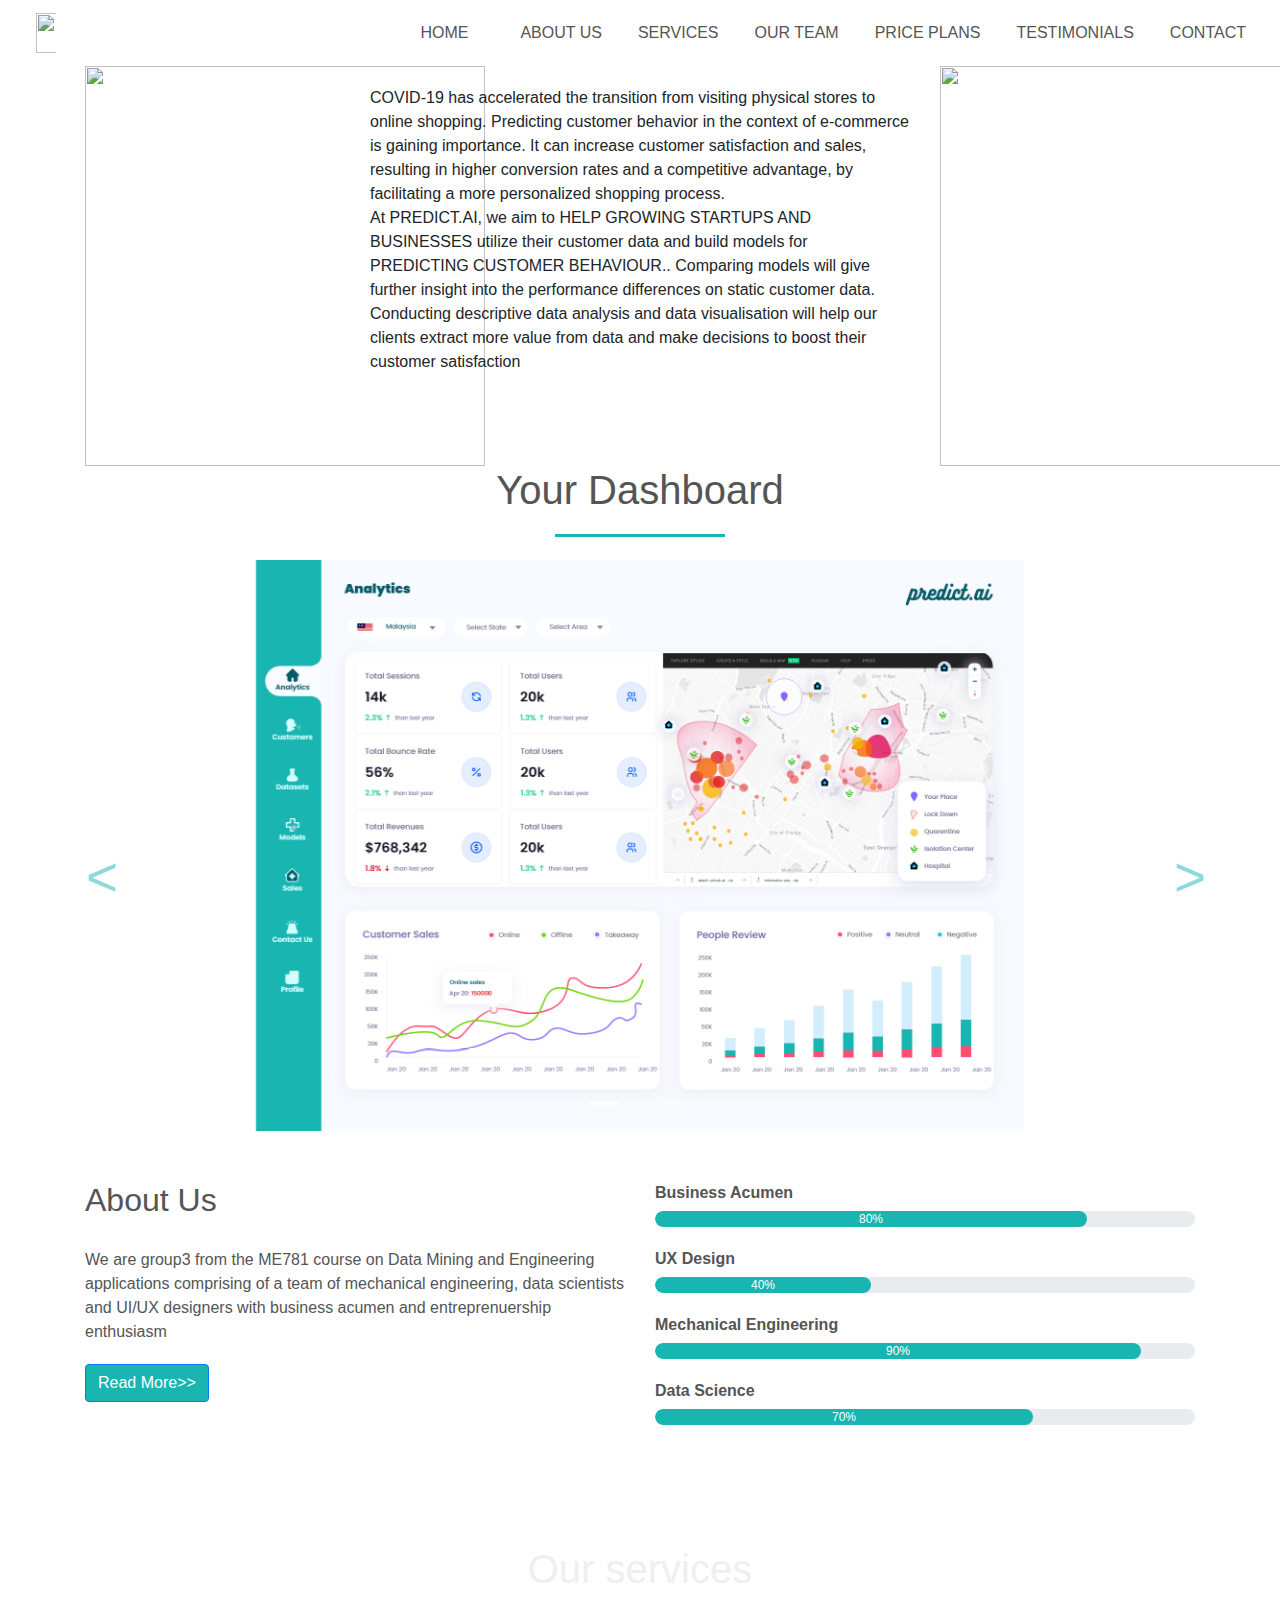
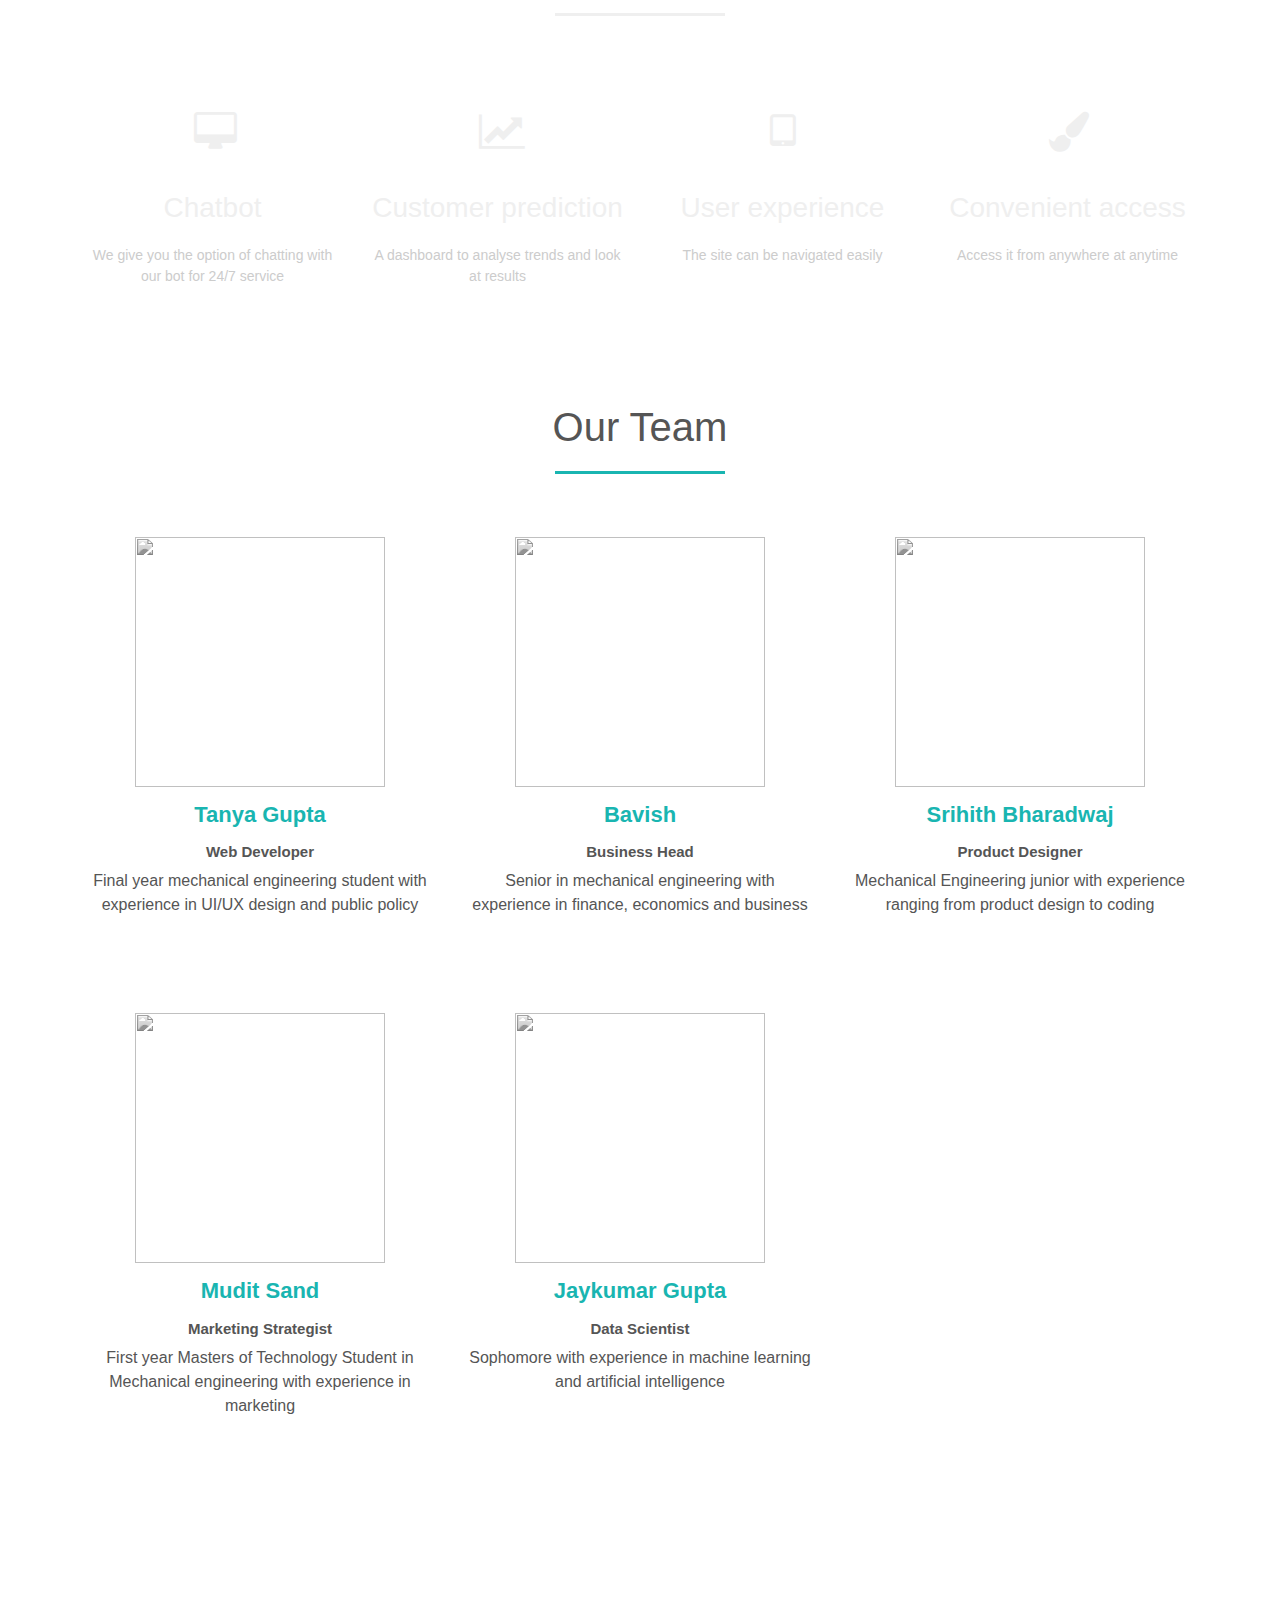
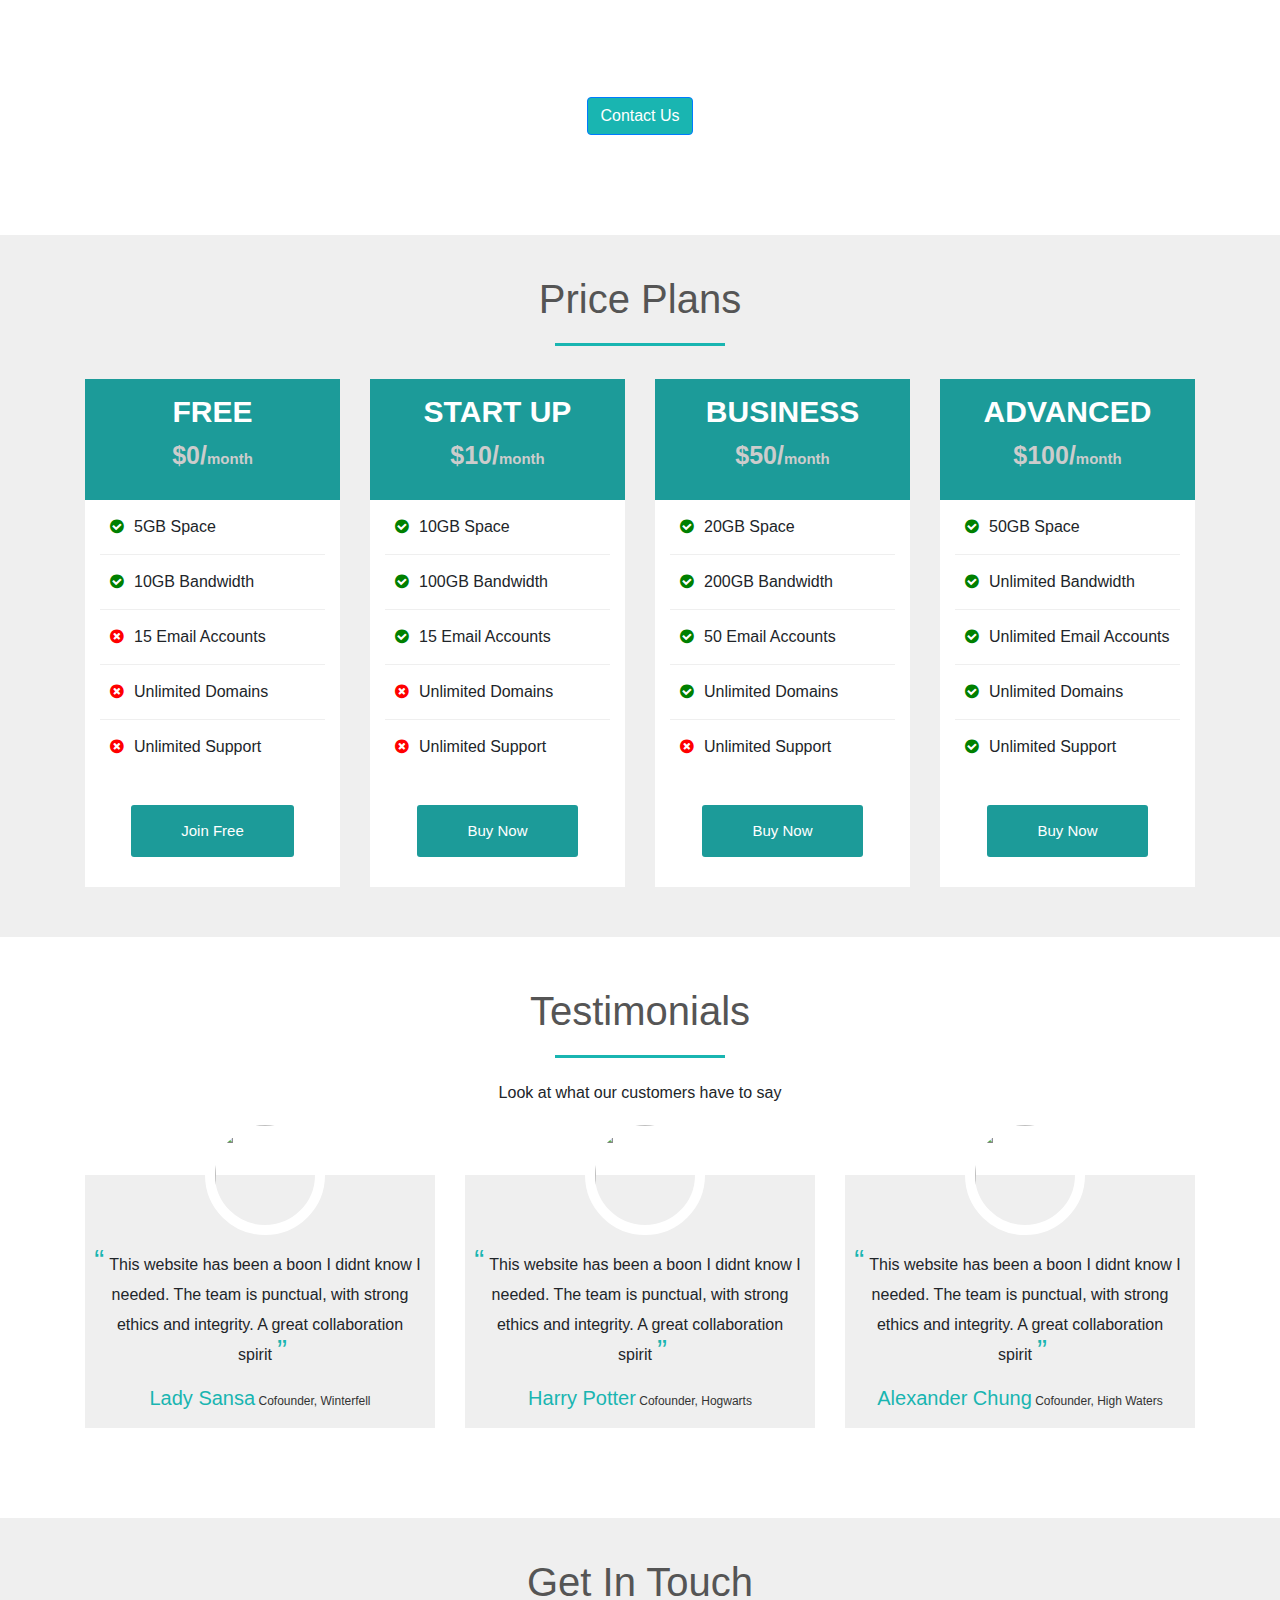
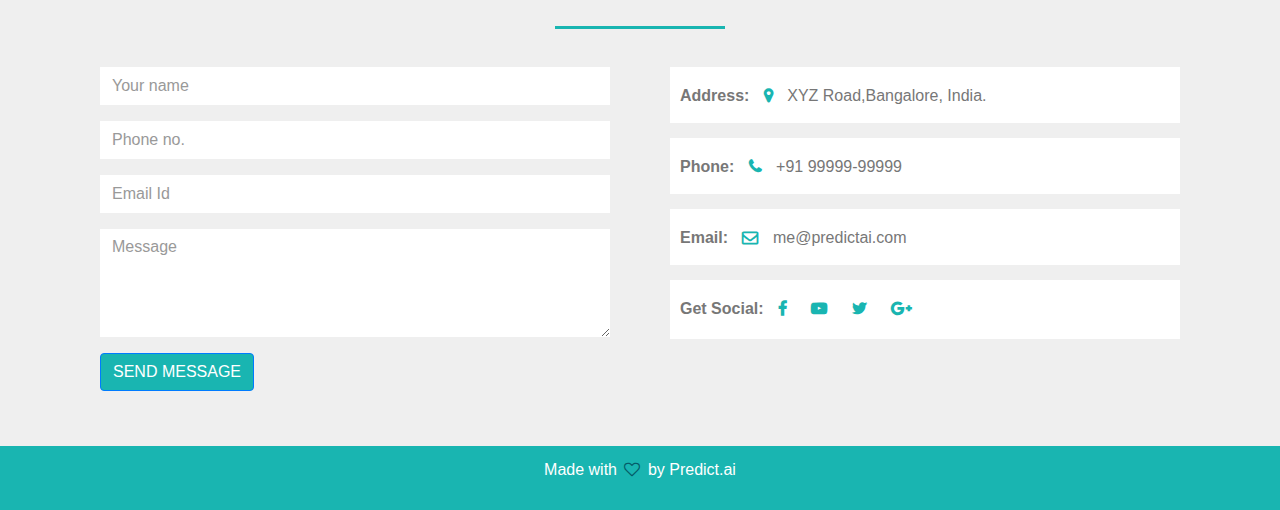
==== commit 65d05357: "introduction added" ====
--- a/index.html
+++ b/index.html
@@ -46,8 +46,41 @@
 </nav>
 </section>
 <section>
+  <!------Intro------>
+  <section id="intro">
+    <div class="container">
+      <div class="row">
+        <div class="col-md-3">
+          <div class="img-box">
+            <img src="image/leftgirl.png" class="center" height="400">
+          </div>
+        </div>
+        <div class="col-md-6">
+        <div class="about-content">
+          COVID-19 has accelerated the transition from visiting physical stores to online shopping. Predicting customer
+          behavior in the context of e-commerce is gaining importance. It can increase customer satisfaction and sales, resulting in
+          higher conversion rates and a competitive advantage, by facilitating a more personalized shopping process.
+          <p>At PREDICT.AI, we aim to HELP GROWING STARTUPS AND
+BUSINESSES utilize their customer data and build models for
+PREDICTING CUSTOMER BEHAVIOUR.. Comparing models
+will give further insight into the performance differences on
+static customer data. Conducting descriptive data analysis and
+data visualisation will help our clients extract more value from
+data and make decisions to boost their customer satisfaction</p>
+          </div>
+        </div>
+        <div class="col-md-3">
+          <div class="img-box">
+            <img src="image/rightboy.png" class="center" height="400">
+          </div>
+        </div>
+      </div>
+    </div>
+  </section>
+<!------Services------>
   <!-----Slider----->
   <div id="slider">
+    <h1>Your Dashboard</h1>
     <div id="headerSlider" class="carousel slide" data-ride="carousel">
     <ol class="carousel-indicators">
       <li data-target="#headerSlider" data-slide-to="0" class="active"></li>
--- a/style.css
+++ b/style.css
@@ -3,12 +3,6 @@
   margin: 0;
   padding: 0;
 }
-/*----Dashboard------*/
-/* On small screens, set height to 'auto' for the grid */
-@media screen and (max-width: 767px) {
-  .row.content {height: auto;}
-}
-.row.content {height: 550px}
 /*----Navigation Bar-----*/
 #nav-bar
 {
@@ -49,6 +43,8 @@
   font-weight:500;
   font-size: 16px;
 }
+/*----Introduction-----*/
+
 /*-----Slider-----*/
 #slider
 {
